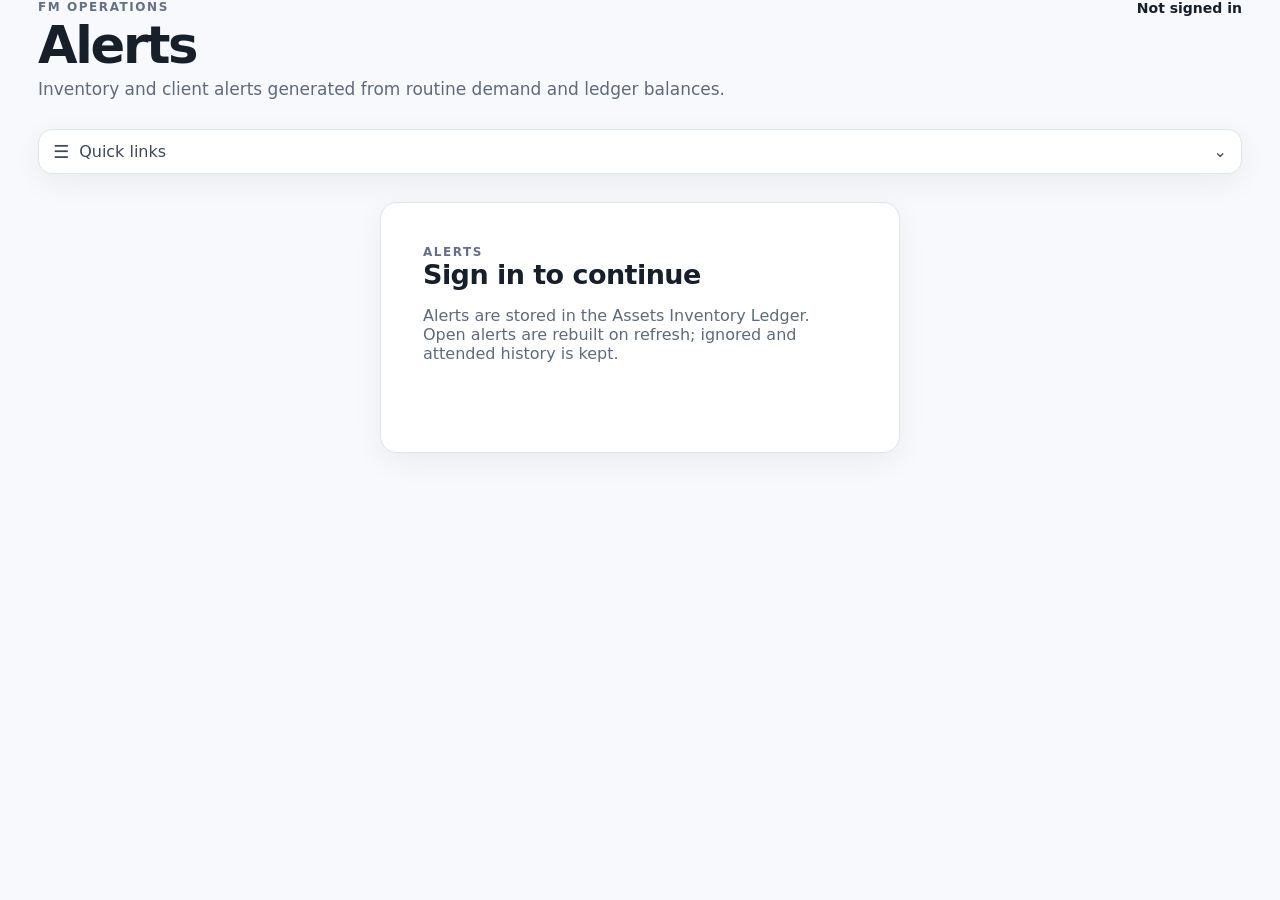
==== alerts.html @ 11497577 "Add files via upload" ====
<!DOCTYPE html>
<html lang="en">
<head>
<meta charset="UTF-8"><meta name="theme-color" content="#09090f">
<meta name="apple-mobile-web-app-capable" content="yes">
<meta name="apple-mobile-web-app-status-bar-style" content="black-translucent"><meta name="viewport" content="width=device-width,initial-scale=1.0">
<title>Asset Alerts</title>
<link rel="stylesheet" href="dashboard.css?v=eod-ledger-20261003-merged">
<link rel="stylesheet" href="operations.css?v=eod-ledger-20261003-merged">
<link rel="stylesheet" href="transaction-display.css?v=grouped-movements-20261005">
</head>
<body>
<div id="connection-loading" class="connection-loading hidden" role="status" aria-live="polite" aria-hidden="true">
  <div class="connection-loading-card">
    <span class="loading-spinner" aria-hidden="true"></span>
    <strong id="connection-loading-title">Connecting to Google Sheets…</strong>
    <span id="connection-loading-detail">Checking your saved Google connection.</span>
  </div>
</div>

<main class="app-shell ops-page">
<header class="topbar">
  <div><div class="eyebrow">FM OPERATIONS</div><h1>Alerts</h1><p class="muted">Inventory and client alerts generated from routine demand and ledger balances.</p></div>
  <div class="account-area"><img id="user-photo" class="user-photo hidden" alt="User"><div><div id="user-name" class="user-name">Not signed in</div><div id="user-email" class="muted"></div></div><button id="sign-out" class="secondary hidden">Sign out</button></div>
</header>
<nav class="quick-nav" aria-label="Quick links">
    <button type="button" id="menu-toggle" class="menu-toggle" aria-expanded="false" aria-controls="quick-links">
        <span class="menu-toggle-icon">☰</span>
        <span>Quick links</span>
        <span class="menu-toggle-chevron" aria-hidden="true">⌄</span>
    </button>
    <div id="quick-links" class="menu-links">
        <a href="index.html">Dashboard</a>
<a href="movement-logger.html">Record movement</a>
<a href="routine-outbounds.html">Routine outbounds</a>
<a href="alerts.html" class="active">Alerts <span id="alerts-nav-badge" class="nav-alert-badge hidden">0</span></a>
<a href="index.html#warehouse-section">Warehouse</a>
<a href="index.html#clients-section">Clients</a>
<a href="index.html#audit-trail">Audit trail</a>
<a href="https://relaytool.github.io/assets-reporting/" target="_blank" rel="noopener">EOD routines</a>
<a href="https://relaytool.github.io/dailyreport/" target="_blank" rel="noopener">Daily reporting</a>
    </div>
</nav>
<section id="login-card" class="card login-card ops-login"><div class="eyebrow">ALERTS</div><h2>Sign in to continue</h2><p class="muted">Alerts are stored in the Assets Inventory Ledger. Open alerts are rebuilt on refresh; ignored and attended history is kept.</p><div id="google-signin-button"></div><button id="grant-access" class="primary hidden">Connect Google Sheets</button><p id="auth-status" class="status"></p></section>
<section id="alerts-page" class="hidden">
  <div class="toolbar card ops-toolbar-card">
    <div><div class="eyebrow">CONNECTED SHEET</div><strong id="workbook-name">Assets Inventory Ledger</strong><div id="sync-status" class="muted">Waiting for connection</div></div>
    <div class="ops-toolbar-actions"><button id="refresh" class="secondary">Refresh</button></div>
  </div>

  <div class="ops-stats alert-stats">
    <div class="ops-stat stat-open"><span>Open</span><strong id="open-count">0</strong><small>Needs attention</small></div>
    <div class="ops-stat stat-inventory"><span>Inventory</span><strong id="inventory-count">0</strong><small>Warehouse issues</small></div>
    <div class="ops-stat stat-client"><span>Client</span><strong id="client-count">0</strong><small>Client balances</small></div>
    <div class="ops-stat stat-ignored"><span>Ignored</span><strong id="ignored-count">0</strong><small>Set aside</small></div>
    <div class="ops-stat stat-attended"><span>Attended</span><strong id="attended-count">0</strong><small>Resolved</small></div>
  </div>

  <section class="card ops-panel alerts-panel">
    <div class="section-heading alerts-heading">
      <div><div class="eyebrow">ALERT QUEUE</div><h2>Focus on what matters</h2><p class="muted">Refresh rebuilds the live queue from today’s inventory, routines and client balances. Ignored and attended history is kept.</p></div>
      <div class="alerts-heading-actions"><span class="alerts-refresh-note">Live snapshot</span></div>
    </div>

    <div class="alert-controls">
      <div class="alert-filter-tabs" role="tablist" aria-label="Alert status">
        <button type="button" class="alert-filter active" data-alert-filter="OPEN">Open <span id="tab-open-count">0</span></button>
        <button type="button" class="alert-filter" data-alert-filter="IGNORED">Ignored <span id="tab-ignored-count">0</span></button>
        <button type="button" class="alert-filter" data-alert-filter="ATTENDED">Attended <span id="tab-attended-count">0</span></button>
        <button type="button" class="alert-filter" data-alert-filter="ALL">All</button>
      </div>
      <label class="alert-search">Search<input id="alert-search" type="search" placeholder="Client, asset, destination..." autocomplete="off"></label>
    </div>

    <div class="ops-note alert-note"><strong>What triggers these alerts?</strong><span>Inventory: zero stock or not enough stock for today’s routine outbound demand. Client: “with clients” balance at zero or below. Use Investigate to jump straight into the matching audit trail.</span></div>

    <div id="alerts-body" class="alert-card-grid"></div>
    <div id="alerts-empty" class="client-cards-empty hidden"><strong id="alerts-empty-title">No alerts</strong><span id="alerts-empty-text">There are no alerts in the selected view.</span></div>
  </section>
</section>
</main>
<div id="attend-modal" class="ops-modal hidden" role="dialog" aria-modal="true" aria-labelledby="attend-alert-title">
  <div class="ops-modal-backdrop" data-close-attend></div>
  <div class="ops-modal-card">
    <div class="ops-modal-header"><div><div class="eyebrow">ALERT RESOLUTION</div><h2 id="attend-alert-title">Attend alert</h2></div><button id="close-attend" type="button" class="icon-button" aria-label="Close">×</button></div>
    <div id="attend-alert-message" class="ops-modal-message"></div>
    <label>How was this resolved?<textarea id="attend-comment" placeholder="Example: Received 200 pallets and replenished warehouse stock."></textarea></label>
    <p id="attend-status" class="status"></p>
    <div class="ops-modal-actions"><button id="cancel-attend" class="secondary" type="button">Cancel</button><button id="save-attend" class="primary" type="button">Attend alert</button></div>
  </div>
</div>

<div id="alert-investigate-modal" class="ops-modal hidden" role="dialog" aria-modal="true" aria-labelledby="investigate-title">
  <div class="ops-modal-backdrop" data-close-investigate></div>
  <div class="ops-modal-card ops-investigate-card">
    <div class="ops-modal-header"><div><div class="eyebrow">INVESTIGATE</div><h2 id="investigate-title">Alert details</h2><p id="investigate-summary" class="muted"></p></div><button id="close-investigate" type="button" class="icon-button" aria-label="Close">×</button></div>
    <div id="investigate-alert-summary" class="investigate-summary"></div>
    <div class="investigate-filters">
      <label>Client<select id="investigate-client"><option value="">All clients</option></select></label>
      <label>Asset<select id="investigate-asset"><option value="">All assets</option></select></label>
      <label>Day<input id="investigate-date" type="date"></label>
      <label>Movement<select id="investigate-movement"><option value="">All movements</option><option value="SENT">Sent</option><option value="RECEIVED">Received</option><option value="DISCARD">Discard</option></select></label>
      <button id="clear-investigate-filters" type="button" class="secondary">Clear</button>
    </div>
    <div class="investigate-audit-head"><div><strong>Matching audit trail</strong><span id="investigate-count" class="muted">0 movements</span></div></div>
    <div class="transaction-card-list investigate-transaction-list" id="investigate-body"></div>
    <div id="investigate-empty" class="client-cards-empty hidden"><strong>No matching movements</strong><span>Adjust the filters to see related transactions.</span></div>
  </div>
</div>

<div id="alert-info-modal" class="ops-modal hidden" role="dialog" aria-modal="true" aria-labelledby="alert-info-title">
  <div class="ops-modal-backdrop" data-close-alert-info></div>
  <div class="ops-modal-card info-investigate-card">
    <div class="ops-modal-header"><div><div class="eyebrow">MOVEMENT DETAILS</div><h2 id="alert-info-title">More info</h2></div><button id="close-alert-info" type="button" class="icon-button" aria-label="Close">×</button></div>
    <div id="alert-info-summary" class="transaction-detail-summary"></div>
    <div id="alert-info-photo-wrap" class="confirm-photo-wrap hidden"><div class="photo-loading-state" id="alert-info-photo-status">Loading photo...</div><img id="alert-info-photo" alt="Movement photo"><a id="alert-info-photo-link" class="muted" href="#" target="_blank" rel="noopener">Open full size in Drive</a></div>
    <p id="alert-info-comment" class="muted hidden"></p><p id="alert-info-empty" class="muted hidden">No photo or comment were recorded for this movement.</p>
  </div>
</div>
<script src="https://accounts.google.com/gsi/client" async defer onload="window.dispatchEvent(new Event('fm-google-loaded'))"></script>
<script src="config.js?v=eod-ledger-20261003-merged"></script><script src="transaction-display-utils.js?v=grouped-movements-20261005"></script><script src="routine-alert-utils.js?v=eod-ledger-20261003-merged"></script><script src="alerts.js?v=grouped-movements-20261005"></script>
</body></html>
---- dashboard.css ----
* {
    box-sizing: border-box;
}


:root {

    font-family:
        Inter,
        ui-sans-serif,
        system-ui,
        -apple-system,
        BlinkMacSystemFont,
        "Segoe UI",
        sans-serif;

    color:
        #17202a;

    background:
        #f5f7fa;

}


body {

    margin:
        0;

    min-height:
        100vh;

    background:
        #f5f7fa;

}


button,
input,
select {

    font:
        inherit;

}


button {

    cursor:
        pointer;

}


.hidden {

    display:
        none !important;

}


.app-shell {

    width:
        min(
            1500px,
            calc(100% - 40px)
        );

    margin:
        0 auto;

    padding:
        32px 0 60px;

}


.eyebrow {

    font-size:
        12px;

    font-weight:
        800;

    letter-spacing:
        0.13em;

    text-transform:
        uppercase;

    color:
        #6b7280;

}


h1 {

    margin:
        6px 0 8px;

    font-size:
        clamp(
            36px,
            4vw,
            56px
        );

    line-height:
        1;

    letter-spacing:
        -0.045em;

}


h2 {

    margin:
        0;

    font-size:
        21px;

    letter-spacing:
        -0.02em;

}


h3 {

    margin:
        0;

}


.muted {

    color:
        #697386;

}


.topbar {

    display:
        flex;

    justify-content:
        space-between;

    align-items:
        flex-start;

    gap:
        30px;

    margin-bottom:
        30px;

}


.topbar p {

    margin:
        0;

    font-size:
        17px;

}


.account-area {

    display:
        flex;

    align-items:
        center;

    gap:
        12px;

}


.user-photo {

    width:
        44px;

    height:
        44px;

    border-radius:
        50%;

}


.user-name {

    font-size:
        14px;

    font-weight:
        750;

}


.card {

    background:
        #fff;

    border:
        1px solid #e2e6eb;

    border-radius:
        17px;

    box-shadow:
        0 8px 30px
        rgba(
            15,
            23,
            42,
            0.055
        );

}


.login-card {

    max-width:
        620px;

    margin:
        70px auto;

    padding:
        42px;

}


.login-card h2 {

    font-size:
        27px;

    margin-bottom:
        8px;

}


.login-card > .muted {

    margin-bottom:
        25px;

}


.primary,
.secondary,
.table-action,
.icon-button {

    border-radius:
        10px;

    padding:
        11px 17px;

    font-weight:
        750;

    border:
        1px solid transparent;

}


.primary {

    margin-top:
        17px;

    background:
        #111827;

    color:
        #fff;

}


.secondary {

    background:
        #fff;

    color:
        #111827;

    border-color:
        #d1d5db;

}


.primary:hover {

    background:
        #1f2937;

}


.secondary:hover {

    background:
        #f8fafc;

}


.small-button {

    padding:
        8px 12px;

    font-size:
        13px;

}


.status {

    min-height:
        22px;

    margin:
        15px 0 0;

    font-size:
        14px;

    color:
        #374151;

}


.status.error,
.error {

    color:
        #b42318 !important;

}


.toolbar {

    display:
        flex;

    justify-content:
        space-between;

    align-items:
        center;

    gap:
        20px;

    padding:
        18px 21px;

    margin-bottom:
        16px;

}


.toolbar-actions {

    display:
        flex;

    gap:
        10px;

}


.source-name {

    margin:
        4px 0 2px;

    font-weight:
        800;

}


.location-banner {

    display:
        flex;

    justify-content:
        space-between;

    align-items:
        center;

    gap:
        20px;

    padding:
        20px 24px;

    margin-bottom:
        16px;

    border-radius:
        17px;

    background:
        #111827;

    color:
        #fff;

}


.location-banner .eyebrow {

    color:
        #9ca3af;

    margin-bottom:
        5px;

}


.location-banner strong {

    display:
        block;

    font-size:
        30px;

    line-height:
        1;

}


.location-banner .muted {

    color:
        #d1d5db;

}


/* =====================================================
   WAREHOUSE ASSET CARDS
   ===================================================== */

.warehouse-assets-section {

    margin-bottom:
        16px;

    overflow:
        hidden;

}


.warehouse-assets-section
.section-heading {

    padding-bottom:
        10px;

}


.warehouse-assets-section
.section-heading .muted {

    margin:
        6px 0 0;

    font-size:
        13px;

}


.warehouse-assets {

    display:
        grid;

    grid-template-columns:
        repeat(
            4,
            minmax(
                0,
                1fr
            )
        );

    gap:
        14px;

    padding:
        0 22px 22px;

}


.warehouse-asset-card {

    position:
        relative;

    min-width:
        0;

    padding:
        20px;

    border:
        1px solid #e1e6ec;

    border-radius:
        15px;

    background:
        #fff;

    overflow:
        hidden;

    transition:
        transform 160ms ease,
        box-shadow 160ms ease;

}


.warehouse-asset-card:hover {

    transform:
        translateY(-2px);

    box-shadow:
        0 12px 30px
        rgba(
            15,
            23,
            42,
            0.09
        );

}


.warehouse-asset-name {

    font-size:
        15px;

    font-weight:
        800;

    color:
        #374151;

    white-space:
        nowrap;

    overflow:
        hidden;

    text-overflow:
        ellipsis;

}


.warehouse-asset-balance {

    margin-top:
        12px;

    font-size:
        38px;

    line-height:
        1;

    font-weight:
        800;

    letter-spacing:
        -0.05em;

    color:
        #111827;

}


.warehouse-asset-label {

    margin-top:
        6px;

    color:
        #8b93a1;

    font-size:
        11px;

}


.warehouse-asset-footer {

    display:
        flex;

    align-items:
        center;

    gap:
        8px;

    margin-top:
        18px;

    padding-top:
        13px;

    border-top:
        1px solid #edf0f3;

}


.movement-indicator {

    display:
        inline-flex;

    align-items:
        center;

    justify-content:
        center;

    min-width:
        45px;

    padding:
        5px 8px;

    border-radius:
        999px;

    font-size:
        12px;

    font-weight:
        850;

}


.movement-positive {

    background:
        #dcfce7;

    color:
        #166534;

}


.movement-negative {

    background:
        #ffedd5;

    color:
        #9a3412;

}


.movement-zero {

    background:
        #eef2f7;

    color:
        #64748b;

}


.movement-label {

    color:
        #8b93a1;

    font-size:
        11px;

}


.warehouse-assets-empty {

    display:
        flex;

    flex-direction:
        column;

    align-items:
        center;

    gap:
        5px;

    padding:
        40px 20px;

    color:
        #8b93a1;

    text-align:
        center;

}


.warehouse-assets-empty strong {

    color:
        #4b5563;

}


/* =====================================================
   CLIENTS
   ===================================================== */

.clients-section {

    margin-bottom:
        16px;

    overflow:
        hidden;

}


.clients-section
.section-heading {

    padding-bottom:
        10px;

}


.clients-section
.section-heading .muted {

    margin:
        5px 0 0;

    font-size:
        13px;

}


.client-cards {

    display:
        grid;

    grid-template-columns:
        repeat(
            3,
            minmax(
                0,
                1fr
            )
        );

    gap:
        14px;

    padding:
        0 22px 22px;

}


.client-card {

    position:
        relative;

    padding:
        19px;

    border:
        1px solid #e1e6ec;

    border-radius:
        15px;

    background:
        #fff;

    cursor:
        pointer;

    transition:
        transform 160ms ease,
        box-shadow 160ms ease,
        border-color 160ms ease;

    overflow:
        hidden;

}


.client-card::before {

    content:
        "";

    position:
        absolute;

    inset:
        0 auto 0 0;

    width:
        5px;

}


.client-card:hover,
.client-card:focus-visible {

    transform:
        translateY(-2px);

    box-shadow:
        0 12px 30px
        rgba(
            15,
            23,
            42,
            0.09
        );

    outline:
        none;

}


.client-card.direction-inbound {

    background:
        linear-gradient(
            135deg,
            #f0fdf7 0%,
            #ffffff 68%
        );

}


.client-card.direction-inbound::before {

    background:
        #16a34a;

}


.client-card.direction-outbound {

    background:
        linear-gradient(
            135deg,
            #fff7ed 0%,
            #ffffff 68%
        );

}


.client-card.direction-outbound::before {

    background:
        #ea580c;

}


.client-card.direction-mixed {

    background:
        linear-gradient(
            135deg,
            #f0fdf7 0%,
            #ffffff 48%,
            #fff7ed 100%
        );

}


.client-card.direction-mixed::before {

    background:
        linear-gradient(
            180deg,
            #16a34a 0 50%,
            #ea580c 50% 100%
        );

}


.client-card.direction-neutral {

    background:
        #fafbfc;

}


.client-card.direction-neutral::before {

    background:
        #94a3b8;

}


.client-card-top {

    display:
        flex;

    justify-content:
        space-between;

    gap:
        15px;

    align-items:
        flex-start;

}


.client-card h3 {

    margin:
        4px 0 0;

    font-size:
        19px;

    letter-spacing:
        -0.02em;

}


.client-card-arrow {

    width:
        31px;

    height:
        31px;

    display:
        inline-flex;

    align-items:
        center;

    justify-content:
        center;

    border-radius:
        50%;

    background:
        rgba(
            255,
            255,
            255,
            0.75
        );

    color:
        #475569;

    font-size:
        18px;

    font-weight:
        700;

}


.direction-row {

    min-height:
        28px;

    display:
        flex;

    gap:
        7px;

    flex-wrap:
        wrap;

    margin-top:
        14px;

}


.direction-pill {

    display:
        inline-flex;

    align-items:
        center;

    gap:
        6px;

    padding:
        5px 9px;

    border-radius:
        999px;

    font-size:
        10px;

    font-weight:
        850;

    text-transform:
        uppercase;

    letter-spacing:
        0.06em;

}


.inbound-pill {

    background:
        #dcfce7;

    color:
        #166534;

}


.outbound-pill {

    background:
        #ffedd5;

    color:
        #9a3412;

}


.neutral-pill {

    background:
        #e2e8f0;

    color:
        #475569;

}


.direction-dot {

    width:
        6px;

    height:
        6px;

    border-radius:
        50%;

    background:
        currentColor;

}


.client-metrics {

    display:
        grid;

    grid-template-columns:
        1fr 1fr;

    gap:
        10px;

    margin-top:
        16px;

}


.client-metric {

    padding:
        12px;

    border-radius:
        11px;

    background:
        rgba(
            255,
            255,
            255,
            0.78
        );

    border:
        1px solid
        rgba(
            226,
            230,
            235,
            0.85
        );

}


.client-metric span,
.detail-stat span {

    display:
        block;

    color:
        #697386;

    font-size:
        11px;

    font-weight:
        800;

    text-transform:
        uppercase;

    letter-spacing:
        0.06em;

}


.client-metric strong {

    display:
        block;

    margin-top:
        5px;

    font-size:
        25px;

    letter-spacing:
        -0.04em;

}


.client-metric small,
.detail-stat small {

    display:
        block;

    margin-top:
        4px;

    color:
        #7a8494;

    font-size:
        10px;

}


.client-card-footer {

    display:
        flex;

    justify-content:
        space-between;

    gap:
        10px;

    margin-top:
        15px;

    padding-top:
        12px;

    border-top:
        1px solid
        rgba(
            226,
            230,
            235,
            0.8
        );

    color:
        #697386;

    font-size:
        11px;

}


.client-card-footer
span:last-child {

    color:
        #111827;

    font-weight:
        800;

}


.client-cards-empty {

    display:
        flex;

    flex-direction:
        column;

    align-items:
        center;

    gap:
        5px;

    padding:
        40px 20px;

    color:
        #8b93a1;

    text-align:
        center;

}


.client-cards-empty strong {

    color:
        #4b5563;

}


/* =====================================================
   LOADS
   ===================================================== */

.section-grid {

    display:
        grid;

    grid-template-columns:
        repeat(
            2,
            minmax(
                0,
                1fr
            )
        );

    gap:
        16px;

    margin-bottom:
        16px;

}


.load-section {

    overflow:
        hidden;

}


.section-heading {

    display:
        flex;

    justify-content:
        space-between;

    align-items:
        center;

    gap:
        15px;

    padding:
        22px;

}


.badge {

    min-width:
        36px;

    height:
        36px;

    display:
        inline-flex;

    justify-content:
        center;

    align-items:
        center;

    padding:
        0 10px;

    border-radius:
        999px;

    background:
        #eef2f7;

    color:
        #111827;

    font-size:
        13px;

    font-weight:
        800;

}


.table-wrap {

    width:
        100%;

    overflow-x:
        auto;

}


table {

    width:
        100%;

    min-width:
        620px;

    border-collapse:
        collapse;

}


th,
td {

    padding:
        15px 18px;

    text-align:
        left;

    border-top:
        1px solid #edf0f3;

    vertical-align:
        middle;

}


th {

    background:
        #fafafa;

    color:
        #697386;

    font-size:
        10px;

    font-weight:
        800;

    text-transform:
        uppercase;

    letter-spacing:
        0.09em;

    white-space:
        nowrap;

}


td {

    font-size:
        14px;

}


td strong {

    font-weight:
        750;

}


.num {

    text-align:
        right;

    white-space:
        nowrap;

}


.subtext {

    display:
        block;

    margin-top:
        4px;

    color:
        #8b93a1;

    font-size:
        11px;

}


.empty {

    padding:
        45px 18px;

    text-align:
        center;

    color:
        #8b93a1;

}


/* =====================================================
   MOVEMENT FORM
   ===================================================== */

.movement-section {

    margin-bottom:
        16px;

}


.form-grid {

    display:
        grid;

    grid-template-columns:
        1fr 1fr;

    gap:
        15px;

    padding:
        0 22px 22px;

}


.form-grid label,
.manage-form label {

    display:
        flex;

    flex-direction:
        column;

    gap:
        7px;

    color:
        #4b5563;

    font-size:
        12px;

    font-weight:
        750;

}


.form-grid input,
.form-grid select,
.manage-form input,
.manage-form select {

    width:
        100%;

    border:
        1px solid #d7dce2;

    border-radius:
        9px;

    background:
        #fff;

    padding:
        11px 12px;

    color:
        #17202a;

    outline:
        none;

}


.form-grid input:focus,
.form-grid select:focus,
.manage-form input:focus,
.manage-form select:focus {

    border-color:
        #111827;

}


.form-grid button {

    margin-top:
        0;

}


.form-grid .status {

    grid-column:
        1 / -1;

    margin:
        0;

}


#movement-form
label:nth-of-type(3) {

    grid-column:
        1;

}


#movement-form
label:nth-of-type(4) {

    grid-column:
        2;

}


#movement-form
label:nth-of-type(5) {

    grid-column:
        1;

}


#movement-form > button {

    grid-column:
        2;

}


/* =====================================================
   MODALS
   ===================================================== */

#dashboard > .card {

    margin-bottom:
        16px;

}


.modal {

    position:
        fixed;

    inset:
        0;

    z-index:
        1000;

}


.modal-backdrop {

    position:
        absolute;

    inset:
        0;

    background:
        rgba(
            15,
            23,
            42,
            0.45
        );

    backdrop-filter:
        blur(3px);

}


.modal-card {

    position:
        relative;

    width:
        min(
            900px,
            calc(100% - 30px)
        );

    max-height:
        calc(
            100vh - 40px
        );

    overflow:
        auto;

    margin:
        20px auto;

    background:
        #fff;

    border-radius:
        18px;

    box-shadow:
        0 25px 70px
        rgba(
            15,
            23,
            42,
            0.22
        );

}


.modal-header {

    display:
        flex;

    justify-content:
        space-between;

    align-items:
        flex-start;

    gap:
        20px;

    padding:
        25px;

    border-bottom:
        1px solid #edf0f3;

}


.modal-header p {

    margin:
        6px 0 0;

}


.icon-button {

    margin:
        0;

    padding:
        3px 11px;

    background:
        #f4f5f7;

    border-color:
        #e1e4e8;

    font-size:
        28px;

    line-height:
        1;

}


.manage-form {

    display:
        grid;

    grid-template-columns:
        1fr 180px auto;

    align-items:
        end;

    gap:
        12px;

    padding:
        20px 25px 0;

}


.manage-form .primary {

    margin:
        0;

    height:
        43px;

}


#inventory-manage-status {

    padding:
        0 25px;

}


.manage-table-wrap {

    padding:
        0 25px 25px;

}


.manage-table-wrap table {

    min-width:
        650px;

}


.actions-column {

    width:
        190px;

}


.actions-cell {

    display:
        flex;

    justify-content:
        flex-end;

    gap:
        7px;

}


.table-action {

    padding:
        7px 10px;

    background:
        #fff;

    border-color:
        #d7dce2;

    font-size:
        12px;

}


.table-action:hover {

    background:
        #f8fafc;

}


.table-action.danger {

    color:
        #b42318;

    border-color:
        #f1c5c1;

}


/* =====================================================
   CLIENT DETAILS
   ===================================================== */

.client-details-card {

    width:
        min(
            1050px,
            calc(100% - 30px)
        );

}


.client-details-card
.modal-header {

    background:
        #fafbfc;

}


.detail-summary {

    display:
        grid;

    grid-template-columns:
        repeat(
            4,
            1fr
        );

    gap:
        10px;

    padding:
        20px 25px 4px;

}


.detail-stat {

    padding:
        14px;

    border-radius:
        12px;

    border:
        1px solid #e5e7eb;

}


.detail-stat.inbound-detail {

    background:
        #f0fdf7;

}


.detail-stat.outbound-detail {

    background:
        #fff7ed;

}


.detail-stat strong {

    display:
        block;

    margin-top:
        5px;

    font-size:
        25px;

    letter-spacing:
        -0.04em;

}


.details-section {

    margin-top:
        15px;

}


.details-section-heading {

    padding:
        8px 25px 10px;

}


.details-section-heading h3 {

    margin:
        3px 0 0;

    font-size:
        17px;

}


.movement-badge {

    display:
        inline-flex;

    align-items:
        center;

    padding:
        5px 8px;

    border-radius:
        999px;

    font-size:
        10px;

    font-weight:
        850;

    letter-spacing:
        0.05em;

}


.movement-received {

    background:
        #dcfce7;

    color:
        #166534;

}


.movement-sent {

    background:
        #ffedd5;

    color:
        #9a3412;

}


.movement-discard {

    background:
        #fee2e2;

    color:
        #b42318;

}


.movement-other {

    background:
        #e2e8f0;

    color:
        #475569;

}


.client-details-card
.table-wrap {

    padding:
        0 25px 10px;

}


.client-details-card table {

    min-width:
        700px;

}


.client-details-card
tr:last-child td {

    border-bottom:
        1px solid #edf0f3;

}


/* =====================================================
   RESPONSIVE
   ===================================================== */

@media (
    max-width: 1200px
) {

    .warehouse-assets {

        grid-template-columns:
            repeat(
                3,
                minmax(
                    0,
                    1fr
                )
            );

    }

}


@media (
    max-width: 1100px
) {

    .warehouse-assets {

        grid-template-columns:
            repeat(
                2,
                minmax(
                    0,
                    1fr
                )
            );

    }


    .section-grid {

        grid-template-columns:
            1fr;

    }


    .client-cards {

        grid-template-columns:
            repeat(
                2,
                minmax(
                    0,
                    1fr
                )
            );

    }


    .detail-summary {

        grid-template-columns:
            repeat(
                2,
                1fr
            );

    }

}


@media (
    max-width: 760px
) {

    .app-shell {

        width:
            calc(
                100% - 20px
            );

        padding-top:
            18px;

    }


    .topbar {

        flex-direction:
            column;

    }


    .account-area {

        width:
            100%;

    }


    .toolbar {

        align-items:
            flex-start;

        flex-direction:
            column;

    }


    .toolbar-actions {

        width:
            100%;

    }


    .toolbar-actions button {

        flex:
            1;

    }


    .location-banner {

        align-items:
            flex-start;

        flex-direction:
            column;

    }


    .warehouse-assets {

        grid-template-columns:
            1fr;

        padding:
            0 16px 16px;

    }


    .warehouse-asset-balance {

        font-size:
            34px;

    }


    .client-cards {

        grid-template-columns:
            1fr;

        padding:
            0 16px 16px;

    }


    .form-grid {

        grid-template-columns:
            1fr;

    }


    #movement-form
    label:nth-of-type(3),

    #movement-form
    label:nth-of-type(4),

    #movement-form
    label:nth-of-type(5),

    #movement-form > button {

        grid-column:
            auto;

    }


    .manage-form {

        grid-template-columns:
            1fr;

        padding:
            20px;

    }


    .modal-header {

        padding:
            20px;

    }


    .manage-table-wrap {

        padding:
            0 20px 20px;

    }


    .actions-cell {

        justify-content:
            flex-start;

    }


    .detail-summary {

        grid-template-columns:
            1fr 1fr;

        padding:
            16px;

    }


    .client-details-card
    .table-wrap {

        padding-left:
            16px;

        padding-right:
            16px;

    }


    .details-section-heading {

        padding-left:
            16px;

        padding-right:
            16px;

    }

}


@media (
    max-width: 500px
) {

    .detail-summary {

        grid-template-columns:
            1fr;

    }


    .client-metrics {

        grid-template-columns:
            1fr 1fr;

    }

}

/* ================================
   WAREHOUSE ASSET CARDS
================================ */

.warehouse-assets-grid {
    padding: 14px;
    display: grid;
    grid-template-columns: repeat(auto-fill, minmax(150px, 1fr));
    gap: 12px;
    margin-top: 18px;
}

.warehouse-asset-card {
    background: var(--card-background, #ffffff);
    border: 1px solid var(--border-color, #e5e7eb);
    border-radius: 12px;
    padding: 14px 15px;

    min-height: 125px;

    display: flex;
    flex-direction: column;
    justify-content: space-between;

    box-sizing: border-box;

    transition:
        transform 0.15s ease,
        box-shadow 0.15s ease;
}

.warehouse-asset-card:hover {
    transform: translateY(-2px);

    box-shadow:
        0 4px 12px rgba(0, 0, 0, 0.06);
}


/* Asset name */

.warehouse-asset-name {
    font-size: 13px;
    font-weight: 600;

    color: var(--text-secondary, #6b7280);

    white-space: nowrap;
    overflow: hidden;
    text-overflow: ellipsis;
}


/* LARGE TOTAL */

.warehouse-asset-count {
    font-size: 36px;
    line-height: 1;

    font-weight: 700;

    color: var(--text-primary, #111827);

    margin-top: 8px;
}


/* Movement row */

.warehouse-asset-movement {
    display: flex;
    align-items: center;
    gap: 6px;

    margin-top: 10px;
}


/* Positive movement */

.asset-movement.positive {
    color: #16a34a;

    font-size: 14px;
    font-weight: 700;
}


/* Negative movement */

.asset-movement.negative {
    color: #dc2626;

    font-size: 14px;
    font-weight: 700;
}


/* No movement */

.asset-movement.neutral {
    color: #9ca3af;

    font-size: 14px;
    font-weight: 600;
}


.movement-label {
    color: var(--text-secondary, #9ca3af);

    font-size: 11px;
}


/* Empty state */

.warehouse-empty {
    padding: 25px;
    text-align: center;

    color: var(--text-secondary, #6b7280);

    border: 1px dashed var(--border-color, #d1d5db);
    border-radius: 10px;
}


/* Smaller screens */

@media (max-width: 600px) {

    .warehouse-assets-grid {
        grid-template-columns: repeat(2, minmax(0, 1fr));
        gap: 10px;
    }

    .warehouse-asset-card {
        min-height: 115px;
        padding: 12px;
    }

    .warehouse-asset-count {
        font-size: 30px;
    }

    .warehouse-asset-name {
        font-size: 12px;
    }
}

/* =====================================================
   CLIENT ASSET OVERVIEW
   ===================================================== */

.client-section-heading {
    padding-bottom: 12px;
}

.client-search-wrap {
    padding: 0 22px 16px;
}

.client-search {
    width: 100%;
    min-height: 44px;
    padding: 11px 14px;
    border: 1px solid #d7dce3;
    border-radius: 11px;
    background: #fff;
    color: #111827;
    outline: none;
}

.client-search:focus {
    border-color: #9ca3af;
    box-shadow: 0 0 0 3px rgba(17, 24, 39, 0.07);
}

.client-ledger-card {
    background: #fff !important;
    cursor: pointer;
}

.client-ledger-card::before {
    background: #64748b !important;
}

.client-ledger-card h3 {
    margin-top: 4px;
}

.client-ledger-footer {
    align-items: center;
}

.client-ledger-footer span {
    color: #8b93a1;
}

.client-show-more {
    margin: 0;
    padding: 7px 11px;
    font-size: 12px;
}

.client-asset-summary {
    display: grid;
    grid-template-columns: repeat(2, minmax(0, 1fr));
    gap: 9px;
    padding: 0 22px 22px;
}

.client-asset-summary-row {
    display: grid;
    grid-template-columns: minmax(0, 1fr) auto;
    grid-template-areas:
        "name quantity"
        "meta quantity";
    gap: 3px 12px;
    width: 100%;
    padding: 13px 14px;
    border: 1px solid #e2e6eb;
    border-radius: 12px;
    background: #fafbfc;
    color: #111827;
    text-align: left;
    cursor: pointer;
}

.client-asset-summary-row:hover,
.client-asset-summary-row.selected {
    border-color: #aeb6c2;
    background: #f5f7fa;
}

.client-asset-name {
    grid-area: name;
    font-weight: 800;
    font-size: 14px;
}

.client-asset-meta {
    grid-area: meta;
    color: #8b93a1;
    font-size: 10px;
    font-weight: 700;
}

.client-asset-quantity {
    grid-area: quantity;
    align-self: center;
    font-size: 23px;
    font-weight: 850;
    letter-spacing: -0.04em;
}

.asset-net-positive .client-asset-quantity {
    color: #166534;
}

.asset-net-negative .client-asset-quantity {
    color: #b42318;
}

.asset-net-zero .client-asset-quantity {
    color: #64748b;
}

.client-sent-graph {
    min-height: 270px;
    padding: 0 22px 22px;
}

.client-graph-scroll {
    width: 100%;
    overflow-x: auto;
    border: 1px solid #e5e9ee;
    border-radius: 13px;
    background: #fff;
}

.client-graph-svg {
    display: block;
    min-width: 680px;
    width: 100%;
    height: 270px;
}

.client-graph-legend {
    display: flex;
    align-items: center;
    gap: 18px;
    padding: 0 22px 10px;
    font-size: 12px;
    font-weight: 800;
    color: #4b5563;
}

.graph-legend-item {
    display: inline-flex;
    align-items: center;
    gap: 7px;
}

.graph-legend-dot {
    width: 10px;
    height: 10px;
    border-radius: 50%;
    display: inline-block;
}

.graph-legend-sent {
    background: #2563eb;
}

.graph-legend-received {
    background: #dc2626;
}

.graph-axis {
    stroke: #dfe4ea;
    stroke-width: 1;
}

.graph-grid {
    stroke: #edf0f3;
    stroke-width: 1;
}

.graph-y-label {
    fill: #8b93a1;
    font-size: 10px;
    font-weight: 700;
}

.graph-line {
    stroke-width: 3;
    stroke-linecap: round;
    stroke-linejoin: round;
}

.graph-line-sent {
    stroke: #2563eb;
}

.graph-line-received {
    stroke: #dc2626;
}

.graph-point-sent {
    fill: #2563eb;
    stroke: #fff;
    stroke-width: 2;
}

.graph-point-received {
    fill: #dc2626;
    stroke: #fff;
    stroke-width: 2;
}

.graph-label {
    fill: #697386;
    font-size: 10px;
    font-weight: 700;
}

.client-graph-empty,
.client-assets-empty {
    display: flex;
    min-height: 150px;
    align-items: center;
    justify-content: center;
    flex-direction: column;
    gap: 5px;
    padding: 25px;
    color: #8b93a1;
    text-align: center;
    border: 1px dashed #d9dee5;
    border-radius: 13px;
}

.client-assets-empty {
    grid-column: 1 / -1;
}

.client-graph-empty strong,
.client-assets-empty strong {
    color: #4b5563;
}

@media (max-width: 760px) {

    .client-search-wrap {
        padding-left: 16px;
        padding-right: 16px;
    }

    .client-asset-summary {
        grid-template-columns: 1fr;
        padding-left: 16px;
        padding-right: 16px;
    }

    .client-sent-graph {
        padding-left: 16px;
        padding-right: 16px;
    }
}

/* Professional navigation and multi-asset movement form */
.menu-bar{display:flex;gap:4px;align-items:center;padding:6px;margin-bottom:16px;background:#fff;border:1px solid #e2e6eb;border-radius:13px;box-shadow:0 4px 16px rgba(15,23,42,.04);overflow:auto}.menu-bar a{padding:9px 13px;border-radius:9px;color:#596273;text-decoration:none;font-size:13px;font-weight:750;white-space:nowrap}.menu-bar a:hover,.menu-bar a.active{background:#111827;color:#fff}.movement-form-multi{grid-template-columns:repeat(3,minmax(0,1fr))}.dashboard-asset-section{grid-column:1/-1;padding:18px;border:1px solid #e6e9ed;border-radius:14px;background:#fafbfc}.dashboard-asset-heading{display:flex;justify-content:space-between;align-items:center;gap:15px;margin-bottom:14px}.dashboard-asset-heading h3{margin:3px 0 0;font-size:16px}.asset-rows{display:flex;flex-direction:column;gap:9px}.asset-row{display:grid;grid-template-columns:38px minmax(0,1fr) 150px 75px;gap:10px;align-items:end;padding:10px;background:#fff;border:1px solid #e1e6ec;border-radius:11px}.asset-row-number{height:44px;display:flex;align-items:center;justify-content:center;border-radius:9px;background:#f1f3f5;color:#697386;font-size:11px;font-weight:850}.asset-row label{display:flex;flex-direction:column;gap:7px;color:#4b5563;font-size:11px;font-weight:750}.asset-row label span{font-size:10px;color:#697386;text-transform:uppercase;letter-spacing:.06em}.asset-row input,.asset-row select{width:100%;border:1px solid #d7dce2;border-radius:10px;background:#fff;padding:11px 10px;color:#17202a;outline:none}.remove-asset{height:42px;padding:0 9px;font-size:11px}.remove-asset:disabled{opacity:.35;cursor:not-allowed}.movement-form-multi .movement-preview,.movement-form-multi .submit-button,.movement-form-multi .status{grid-column:1/-1}.movement-form-multi .submit-button{margin-top:0}.field-help{min-height:14px;color:#8b93a1;font-size:11px;font-weight:500}.movement-preview{padding:15px 17px;border:1px dashed #d7dce2;border-radius:12px;background:#fafbfc}.preview-label{display:block;font-size:10px;font-weight:850;letter-spacing:.12em;color:#8b93a1;margin-bottom:4px}.movement-preview strong{font-size:14px}@media(max-width:760px){.movement-form-multi{grid-template-columns:1fr}.movement-form-multi .movement-preview,.movement-form-multi .submit-button,.movement-form-multi .status{grid-column:auto}.asset-row{grid-template-columns:34px minmax(0,1fr) 110px 64px}.remove-asset{font-size:10px;padding:0 6px}}


/* ===== FM fixes: collapsible navigation, filters, details, camera and mobile UX ===== */
.quick-nav{position:sticky;top:10px;z-index:40;margin-bottom:16px;background:#fff;border:1px solid #e2e6eb;border-radius:14px;box-shadow:0 4px 16px rgba(15,23,42,.05);overflow:hidden}
.menu-toggle{width:100%;display:flex;align-items:center;gap:10px;border:0;background:#fff;padding:11px 14px;text-align:left}
.menu-toggle-icon{font-size:18px}.menu-toggle-chevron{margin-left:auto;transition:transform .18s ease}.quick-nav.menu-open .menu-toggle-chevron{transform:rotate(180deg)}
.menu-links{display:none;flex-wrap:wrap;gap:5px;padding:0 6px 6px}.quick-nav.menu-open .menu-links{display:flex}.menu-links a{padding:9px 13px;border-radius:9px;color:#596273;text-decoration:none;font-size:13px;font-weight:750;white-space:nowrap}.menu-links a:hover,.menu-links a.active{background:#111827;color:#fff}
.dashboard-filters{margin-bottom:16px;padding:0;overflow:hidden}.filter-heading{display:flex;justify-content:space-between;align-items:center;gap:12px;padding:17px 21px;border-bottom:1px solid #edf0f3}
.dashboard-filter-grid{display:grid;grid-template-columns:repeat(3,minmax(0,1fr));gap:12px;padding:16px 21px 8px}
.dashboard-filter-grid label,.audit-filters label,.client-details-filters label{display:flex;flex-direction:column;gap:6px;color:#697386;font-size:11px;font-weight:800}
.dashboard-filter-grid input,.dashboard-filter-grid select,.audit-filters input,.audit-filters select,.client-details-filters input,.client-details-filters select{width:100%;min-width:0;border:1px solid #d7dce2;border-radius:10px;background:#fff;padding:11px 12px;color:#17202a}
.filter-help{margin:0;padding:0 21px 16px;color:#8b93a1;font-size:11px;line-height:1.45}
.client-card-stats{display:grid;grid-template-columns:repeat(3,minmax(0,1fr));gap:8px;margin:14px 0}.client-card-stats>div{padding:10px;border:1px solid #e5e9ee;border-radius:10px;background:rgba(255,255,255,.7)}
.client-card-stats span{display:block;font-size:10px;color:#8b93a1;text-transform:uppercase;letter-spacing:.05em}.client-card-stats strong{display:block;margin-top:4px;font-size:18px}
.client-card-assets{display:flex;flex-wrap:wrap;gap:6px;min-height:28px}.asset-chip{display:inline-flex;align-items:center;padding:5px 8px;border-radius:999px;background:#eef2f7;color:#374151;font-size:11px;font-weight:750}
.info-button{padding:7px 10px;font-size:11px;white-space:nowrap}.info-dash{color:#c1c7cf}.filter-note{padding:0 20px 15px}
.client-details-filters{display:grid;grid-template-columns:1fr 1fr auto;align-items:end;gap:10px;padding:0 25px 16px}
.info-card{width:min(600px,calc(100% - 28px));max-height:90vh;overflow:auto}.confirm-photo-wrap img{max-width:100%;max-height:300px;border-radius:12px;border:1px solid #e1e6ec;display:block;margin-bottom:8px}.confirm-photo-wrap a{font-size:12px}
.camera-input{display:none!important}.attachment-section{margin-top:18px;padding:18px;border:1px solid #e6e9ed;border-radius:14px;background:#fafbfc;display:flex;flex-direction:column;gap:16px}
.attachment-field label,.comment-field{display:flex;flex-direction:column;gap:7px;color:#4b5563;font-size:12px;font-weight:750}
.photo-input-row{display:flex;align-items:center;gap:10px;flex-wrap:wrap}.photo-input-row input[type=file]{flex:1;min-width:180px;border:1px solid #d7dce2;border-radius:10px;background:#fff;padding:9px}
.comment-field textarea{width:100%;border:1px solid #d7dce2;border-radius:10px;background:#fff;padding:11px 12px;color:#17202a;resize:vertical}.photo-preview-wrap img{max-width:220px;max-height:220px;border-radius:12px;border:1px solid #e1e6ec}
.sr-only{position:absolute!important;width:1px!important;height:1px!important;padding:0!important;margin:-1px!important;overflow:hidden!important;clip:rect(0,0,0,0)!important;white-space:nowrap!important;border:0!important}
@media(max-width:760px){
  .quick-nav{top:6px;margin-bottom:10px}.menu-links{display:none;flex-direction:column;padding:0 6px 6px}.quick-nav.menu-open .menu-links{display:flex}.menu-links a{width:100%}
  .dashboard-filter-grid{grid-template-columns:1fr;padding:14px 16px 6px}.filter-heading{padding:14px 16px}.filter-help{padding:0 16px 14px}
  .audit-filters{display:grid;grid-template-columns:1fr 1fr;padding:12px 16px}.audit-filters label:first-child{grid-column:1/-1}.audit-filters button{grid-column:1/-1}
  .client-details-filters{grid-template-columns:1fr 1fr;padding:0 16px 14px}.client-details-filters button{grid-column:1/-1}
  .client-card-stats{grid-template-columns:1fr 1fr}.client-card-stats>div:last-child{grid-column:1/-1}
  .photo-input-row{display:grid;grid-template-columns:1fr 1fr}.photo-input-row input[type=file]{grid-column:1/-1;width:100%}.photo-input-row #take-photo,.photo-input-row #clear-photo{width:100%}
}

.movement-form-multi .attachment-section{grid-column:1/-1}

/* Verification badge on warehouse asset cards */
.warehouse-asset-name-row{
    display:flex;
    align-items:center;
    justify-content:space-between;
    gap:8px;
    min-width:0;
}
.inventory-verified-badge{
    flex:0 0 auto;
    display:inline-flex;
    align-items:center;
    gap:4px;
    padding:4px 7px;
    border:1px solid #cfe8d7;
    border-radius:999px;
    background:#f1fbf4;
    color:#277a45;
    font-size:9px;
    font-weight:800;
    letter-spacing:.04em;
    white-space:nowrap;
    cursor:help;
}

/* Subtle movement-mode accents */
#movement-form{
    transition:background-color .18s ease, border-color .18s ease;
}
#movement-form.mode-received #movement{
    background:#f4fbf6;
    border-color:#cfe8d7;
    box-shadow:0 0 0 2px rgba(39,122,69,.045);
}
#movement-form.mode-sent #movement{
    background:#f5f8fe;
    border-color:#d6e2f6;
    box-shadow:0 0 0 2px rgba(53,91,150,.045);
}
#movement-form.mode-discard #movement{
    background:#fff7f5;
    border-color:#f0d3ce;
    box-shadow:0 0 0 2px rgba(180,35,24,.045);
}
#movement-form.mode-received .movement-preview{border-color:#d8ecdf;background:#fbfefc}
#movement-form.mode-sent .movement-preview{border-color:#dce6f5;background:#fbfcff}
#movement-form.mode-discard .movement-preview{border-color:#efdeda;background:#fffdfc}
#movement-form.mode-received .submit-button{box-shadow:inset 0 0 0 1px rgba(39,122,69,.14)}
#movement-form.mode-sent .submit-button{box-shadow:inset 0 0 0 1px rgba(53,91,150,.14)}
#movement-form.mode-discard .submit-button{box-shadow:inset 0 0 0 1px rgba(180,35,24,.14)}

/* ===== Movement submission / totals refinements ===== */
.transaction-summary {
    margin: 0 22px 22px;
    border: 1px solid #e4e8ed;
    border-radius: 14px;
    overflow: hidden;
    background: #fafbfc;
}
.transaction-summary-heading {
    display: flex;
    align-items: center;
    justify-content: space-between;
    gap: 14px;
    padding: 14px 16px;
    border-bottom: 1px solid #e8ebef;
}
.transaction-summary-heading > div { display: flex; flex-direction: column; gap: 3px; }
.transaction-summary-heading > div > strong { font-size: 13px; }
.transaction-summary-heading > .muted { font-size: 11px; text-align: right; }
.transaction-summary-table { width: 100%; }
.transaction-summary-head,
.transaction-total-row {
    display: grid;
    grid-template-columns: minmax(150px, 1.15fr) minmax(120px, 1fr) minmax(105px, .75fr) 100px;
    gap: 10px;
    align-items: center;
    padding: 10px 16px;
}
.transaction-summary-head {
    color: #8b93a1;
    background: #f4f6f8;
    font-size: 10px;
    font-weight: 850;
    letter-spacing: .08em;
    text-transform: uppercase;
}
.transaction-total-row { border-top: 1px solid #edf0f3; background: #fff; }
.transaction-total-row > span,
.transaction-total-row > strong { min-width: 0; }
.transaction-total-client,
.transaction-total-quantity { font-size: 12px; }
.transaction-total-asset { font-size: 12px; color: #374151; }
.transaction-total-quantity { text-align: right; }

#movement-form {
    border: 1px solid transparent;
    border-radius: 14px;
    transition: background-color .18s ease, border-color .18s ease, box-shadow .18s ease;
}
#movement-form.mode-received {
    background: linear-gradient(180deg, rgba(39,122,69,.035), rgba(255,255,255,0));
    border-color: #dceee2;
}
#movement-form.mode-sent {
    background: linear-gradient(180deg, rgba(53,91,150,.035), rgba(255,255,255,0));
    border-color: #dfe7f4;
}
#movement-form.mode-discard {
    background: linear-gradient(180deg, rgba(180,35,24,.035), rgba(255,255,255,0));
    border-color: #f1dfdc;
}
#movement-form.mode-received .dashboard-asset-section,
#movement-form.mode-received .attachment-section { border-color: #deede2; }
#movement-form.mode-sent .dashboard-asset-section,
#movement-form.mode-sent .attachment-section { border-color: #e1e8f3; }
#movement-form.mode-discard .dashboard-asset-section,
#movement-form.mode-discard .attachment-section { border-color: #f0dfdc; }
#movement-form.mode-received .submit-button { box-shadow: inset 0 0 0 1px rgba(39,122,69,.12); }
#movement-form.mode-sent .submit-button { box-shadow: inset 0 0 0 1px rgba(53,91,150,.12); }
#movement-form.mode-discard .submit-button { box-shadow: inset 0 0 0 1px rgba(180,35,24,.12); }

.movement-submit-loading {
    position: fixed;
    inset: 0;
    z-index: 2000;
    display: flex;
    align-items: center;
    justify-content: center;
    padding: 20px;
    background: rgba(15, 23, 42, .34);
    backdrop-filter: blur(5px);
}
.movement-submit-loading-card {
    width: min(360px, calc(100% - 20px));
    display: flex;
    flex-direction: column;
    align-items: center;
    gap: 9px;
    padding: 25px 24px;
    border: 1px solid #e1e5ea;
    border-radius: 18px;
    background: #fff;
    box-shadow: 0 22px 70px rgba(15,23,42,.22);
    text-align: center;
}
.movement-submit-loading-card strong { font-size: 17px; }
.movement-submit-loading-card > span:last-child { color: #697386; font-size: 12px; line-height: 1.45; }
.loading-spinner {
    width: 30px;
    height: 30px;
    border: 3px solid #e5e7eb;
    border-top-color: #111827;
    border-radius: 50%;
    animation: fm-spin .8s linear infinite;
}
@keyframes fm-spin { to { transform: rotate(360deg); } }

@media(max-width:760px){
    .transaction-summary { margin: 0 16px 16px; }
    .transaction-summary-heading { align-items: flex-start; flex-direction: column; }
    .transaction-summary-heading > .muted { text-align: left; }
    .transaction-summary-table { overflow-x: auto; }
    .transaction-summary-head,
    .transaction-total-row { min-width: 620px; }
}

/* ===== V3 refinements: collapsible transaction totals + movement details modal ===== */
.transaction-summary-heading{display:flex;align-items:center;justify-content:space-between;gap:16px;padding:13px 15px;background:#fff}
.transaction-summary-heading-copy{display:flex;flex-direction:column;gap:3px;min-width:0}
.transaction-summary-heading-copy>strong{font-size:13px}
.transaction-summary-heading-actions{display:flex;align-items:center;justify-content:flex-end;gap:10px;min-width:0}
.transaction-summary-hint{font-size:11px;text-align:right}
.transaction-summary-toggle{flex:0 0 auto;min-height:34px;padding:7px 11px;font-size:11px}
.transaction-summary.is-expanded .transaction-summary-heading{border-bottom:1px solid #e8ebef}
.info-card{width:min(620px,calc(100% - 28px));max-height:min(760px,calc(100vh - 34px));overflow:auto;margin:17px auto;padding:0;border:1px solid #e2e7ed;border-radius:20px;box-shadow:0 28px 90px rgba(15,23,42,.28);scrollbar-width:thin}
.info-card .modal-header{position:sticky;top:0;z-index:2;padding:18px 20px;background:rgba(255,255,255,.96);border-bottom:1px solid #edf0f3;backdrop-filter:blur(10px)}
.info-card .modal-header h2{font-size:20px;letter-spacing:-.025em}
.info-card .confirmation-grid{margin:0;padding:18px 20px;grid-template-columns:repeat(2,minmax(0,1fr));gap:9px}
.info-card .confirmation-grid div{padding:12px 13px;border:1px solid #e7ebef;border-radius:12px;background:#fafbfc}
.info-card .confirmation-grid span{font-size:9px;letter-spacing:.09em}
.info-card .confirmation-grid strong{font-size:13px;line-height:1.35}
.info-card .confirm-photo-wrap{margin:0 20px 16px;padding:13px;border:1px solid #e7ebef;border-radius:14px;background:#fafbfc}
.info-card .confirm-photo-wrap img{width:100%;max-height:320px;object-fit:contain;border-radius:10px;border:1px solid #e1e6ec;display:block;margin-bottom:8px;background:#f3f5f7}
.info-card .confirm-photo-wrap a{font-size:12px}
.info-card #info-comment{margin:0 20px 16px;padding:12px 13px;border:1px solid #e7ebef;border-radius:12px;background:#fafbfc;line-height:1.5;font-size:13px}
.info-card #info-empty{margin:0 20px 20px;padding:12px 13px;border-radius:12px;background:#f5f7fa;font-size:12px}
@media(max-width:760px){
  .transaction-summary-heading{align-items:flex-start;flex-direction:column;gap:11px}
  .transaction-summary-heading-actions{width:100%;justify-content:space-between;align-items:center}
  .transaction-summary-hint{text-align:left}
  .transaction-summary-toggle{min-width:104px}
  .info-card{width:min(100% - 18px,620px);max-height:calc(100vh - 18px);margin:9px auto;border-radius:18px}
  .info-card .confirmation-grid{grid-template-columns:1fr;padding:14px 16px}
  .info-card .modal-header{padding:15px 16px}
  .info-card .confirm-photo-wrap,.info-card #info-comment,.info-card #info-empty{margin-left:16px;margin-right:16px}
}


/* Alerts quick-link badge */
.nav-alert-badge { display:inline-flex; align-items:center; justify-content:center; min-width:18px; height:18px; padding:0 5px; margin-left:5px; border-radius:999px; background:#b42318; color:#fff; font-size:9px; font-weight:850; vertical-align:middle; }
.nav-alert-badge.hidden { display:none; }

/* ===== Movement mode UI — high-visibility state layer ===== */
.movement-mode-strip{
  grid-column:1/-1;
  display:flex;
  align-items:center;
  gap:9px;
  min-height:44px;
  box-sizing:border-box;
  margin-top:-4px;
  padding:10px 13px;
  border:2px solid #d7dce2;
  border-radius:11px;
  background:#f5f7fa;
  color:#596273;
  font-size:11px;
  font-weight:900;
  letter-spacing:.06em;
  text-transform:uppercase;
  transition:background .18s ease,border-color .18s ease,color .18s ease,box-shadow .18s ease;
}
.movement-mode-strip::before{content:"";width:10px;height:10px;border-radius:50%;background:#9aa3af;flex:0 0 auto}
.movement-mode-strip.mode-received{background:#e8f8ee;border-color:#55ad77;color:#176b3a;box-shadow:0 0 0 4px rgba(39,122,69,.09)}
.movement-mode-strip.mode-received::before{background:#24934c;box-shadow:0 0 0 4px rgba(36,147,76,.16)}
.movement-mode-strip.mode-sent{background:#eaf2ff;border-color:#668dd0;color:#2457a6;box-shadow:0 0 0 4px rgba(53,91,150,.09)}
.movement-mode-strip.mode-sent::before{background:#3566ad;box-shadow:0 0 0 4px rgba(53,102,173,.16)}
.movement-mode-strip.mode-discard{background:#fff0ee;border-color:#d76859;color:#a92d21;box-shadow:0 0 0 4px rgba(180,35,24,.09)}
.movement-mode-strip.mode-discard::before{background:#c63a2d;box-shadow:0 0 0 4px rgba(198,58,45,.16)}

#movement-form{
  --movement-accent:#6b7280;
  --movement-soft:#f7f8fa;
  --movement-border:#d7dce2;
  transition:background .18s ease,border-color .18s ease,box-shadow .18s ease;
}
#movement-form.mode-received{background:linear-gradient(180deg,rgba(46,145,81,.075),rgba(255,255,255,.0) 58%);border:2px solid #57ab76;box-shadow:0 0 0 5px rgba(46,145,81,.09)}
#movement-form.mode-sent{background:linear-gradient(180deg,rgba(55,101,173,.075),rgba(255,255,255,.0) 58%);border:2px solid #668bd0;box-shadow:0 0 0 5px rgba(55,101,173,.09)}
#movement-form.mode-discard{background:linear-gradient(180deg,rgba(197,58,45,.08),rgba(255,255,255,.0) 58%);border:2px solid #d76859;box-shadow:0 0 0 5px rgba(197,58,45,.09)}
#movement-form.mode-received{--movement-accent:#208344;--movement-soft:#f1fbf5;--movement-border:#76c491}
#movement-form.mode-sent{--movement-accent:#2e5ea8;--movement-soft:#f1f6ff;--movement-border:#7ca0df}
#movement-form.mode-discard{--movement-accent:#b52f23;--movement-soft:#fff3f1;--movement-border:#dc8174}
#movement-form.mode-received input,#movement-form.mode-received select,#movement-form.mode-received textarea,#movement-form.mode-sent input,#movement-form.mode-sent select,#movement-form.mode-sent textarea,#movement-form.mode-discard input,#movement-form.mode-discard select,#movement-form.mode-discard textarea{border-color:var(--movement-border)}
#movement-form.mode-received #movement,#movement-form.mode-sent #movement,#movement-form.mode-discard #movement{background:var(--movement-soft);border:2px solid var(--movement-accent);font-weight:900;box-shadow:0 0 0 3px rgba(15,23,42,.07)}
#movement-form.mode-received .movement-preview,#movement-form.mode-sent .movement-preview,#movement-form.mode-discard .movement-preview{border-color:var(--movement-border);background:var(--movement-soft)}
#movement-form.mode-received .submit-button,#movement-form.mode-sent .submit-button,#movement-form.mode-discard .submit-button{background:var(--movement-accent);border-color:var(--movement-accent);box-shadow:0 7px 18px rgba(15,23,42,.12)}
#movement-form.mode-received .dashboard-asset-section,#movement-form.mode-received .attachment-section,#movement-form.mode-sent .dashboard-asset-section,#movement-form.mode-sent .attachment-section,#movement-form.mode-discard .dashboard-asset-section,#movement-form.mode-discard .attachment-section{border-color:var(--movement-border)}
@media(max-width:760px){
  .movement-mode-strip{grid-column:auto;min-height:48px;font-size:10px;padding:10px 12px}
  #movement-form.mode-received,#movement-form.mode-sent,#movement-form.mode-discard{box-shadow:0 0 0 4px rgba(15,23,42,.035)}
}

/* ===== Global responsive polish ===== */
html{-webkit-text-size-adjust:100%;text-size-adjust:100%}
body{-webkit-tap-highlight-color:transparent;overscroll-behavior-x:none}
button,a,input,select,textarea{touch-action:manipulation}
@media(max-width:760px){
  .app-shell{width:100%!important;padding-left:max(12px,env(safe-area-inset-left));padding-right:max(12px,env(safe-area-inset-right));padding-bottom:max(28px,env(safe-area-inset-bottom))}
  .card{border-radius:15px}
  .section-heading{padding:18px 16px;gap:12px}
  .form-grid{gap:13px}
  input,select,textarea{min-height:44px;font-size:16px!important}
  button{min-height:44px}
  .dashboard-asset-section,.attachment-section{padding:14px!important}
  .dashboard-asset-heading,.asset-heading{align-items:flex-start;flex-wrap:wrap}
  .photo-input-row{gap:8px}
  .info-card .confirmation-grid{grid-template-columns:1fr}
}
@media(min-width:761px){
  .movement-mode-strip{border-radius:12px}
}


/* ===== Media preview resilience ===== */
.confirm-photo-wrap img,#info-photo,.confirm-photo-wrap img{display:block;width:100%;max-width:100%;max-height:340px;object-fit:contain;border-radius:12px;background:#f4f6f8}
.photo-loading-state{display:flex;align-items:center;min-height:44px;box-sizing:border-box;padding:10px 12px;margin-bottom:8px;border-radius:10px;background:#eef2f7;color:#596273;font-size:11px;font-weight:750}
#info-photo.is-loading{min-height:130px;opacity:.5}

/* =========================================================
   2026 UI refresh: dark white/purple + connection loading
   ========================================================= */
:root{
  --bg:#09090f;
  --surface:#11111a;
  --surface-2:#171722;
  --surface-3:#1d1b2a;
  --border:#2a273b;
  --border-strong:#38324f;
  --text:#f7f4ff;
  --muted:#aaa5bc;
  --accent:#8b5cf6;
  --accent-strong:#a78bfa;
  --accent-soft:rgba(139,92,246,.14);
  --success:#86efac;
  --danger:#fca5a5;
}
html{background:var(--bg)}
body{background:radial-gradient(circle at top,rgba(139,92,246,.10),transparent 34%),var(--bg);color:var(--text)}
body:has(.connection-loading:not(.hidden)){overflow:hidden}
button,input,select,textarea{color:var(--text)}
.card,.quick-nav,.menu-bar,.dashboard-filters,.toolbar,.location-banner,.movement-section,.clients-section,.warehouse-card,#audit-trail,.login-card{background:rgba(17,17,26,.96);border-color:var(--border);box-shadow:0 16px 42px rgba(0,0,0,.28)}
.muted,.filter-help,.filter-help-inline,.field-help{color:var(--muted)!important}
.eyebrow{color:#b9b1d2}
h1,h2,h3,h4,strong{color:var(--text)}
.primary{background:var(--accent);border-color:var(--accent);color:#fff;box-shadow:0 8px 22px rgba(139,92,246,.20)}
.primary:hover{background:var(--accent-strong);border-color:var(--accent-strong)}
.secondary,.table-action,.icon-button{background:#181724;border-color:var(--border-strong);color:var(--text)}
.secondary:hover,.table-action:hover,.icon-button:hover{background:var(--accent-soft);border-color:var(--accent);color:#fff}
.status.error{color:var(--danger)!important}
.status:not(.error){color:var(--success)!important}
input,select,textarea,.dashboard-filter-grid input,.dashboard-filter-grid select,.audit-filters input,.audit-filters select,.client-details-filters input,.client-details-filters select,.asset-row input,.asset-row select,.comment-field textarea,.photo-input-row input[type=file]{background:#0f0f17!important;border-color:var(--border-strong)!important;color:var(--text)!important}
input::placeholder,textarea::placeholder{color:#77728a}
input:focus,select:focus,textarea:focus{border-color:var(--accent)!important;box-shadow:0 0 0 3px rgba(139,92,246,.15)!important;outline:none}
.quick-nav{background:rgba(17,17,26,.98)}
.menu-toggle{background:transparent;color:var(--text)}
.menu-links a{color:#b9b3c9}.menu-links a:hover,.menu-links a.active{background:var(--accent);color:#fff}
.location-banner{color:var(--text)}
.dashboard-filter-grid,.client-details-filters{background:transparent}
.dashboard-filter-grid label,.audit-filters label,.client-details-filters label{color:#c8c2d6}
.filter-heading{border-bottom-color:var(--border)}
.filter-note{color:var(--muted)}
.dashboard-asset-section,.attachment-section,.movement-preview{background:#0f0f17;border-color:var(--border)!important}
.asset-row{background:#13131d;border-color:var(--border)}
.asset-row-number{background:#211d31;color:#c7bbdf}
.asset-chip{background:#241e36;color:#ddd4f2}
.client-card-stats>div{background:#13131d!important;border-color:var(--border)!important}
.client-card-footer{border-top-color:var(--border)!important}
.table-wrap{border-color:var(--border)}
table{color:var(--text)}
th{background:#151520;color:#aaa5bc;border-color:var(--border)}
td{border-top-color:var(--border);color:#ece8f5}
.empty{color:#8f899f}
.movement-badge,.movement-received,.movement-sent,.movement-discard,.movement-other{border:1px solid var(--border-strong)}
.movement-received{background:rgba(34,197,94,.13);color:#b7f7c9}
.movement-sent{background:rgba(139,92,246,.15);color:#d7c8ff}
.movement-discard{background:rgba(239,68,68,.13);color:#ffc1c1}
.movement-other{background:#22212b;color:#c7c2d0}

/* Audit filters: stable grid instead of flexible wrapping. */
.audit-filters{display:grid!important;grid-template-columns:minmax(190px,1.45fr) minmax(155px,1fr) minmax(190px,1.45fr) auto;align-items:end;gap:12px;padding:16px 20px 20px;background:#0f0f17;border-top:1px solid var(--border);border-bottom:1px solid var(--border)}
.audit-filters label{min-width:0}
.audit-filters input,.audit-filters select{min-width:0!important;width:100%;height:44px;padding:10px 12px;border-radius:11px}
.audit-filters button{height:44px;white-space:nowrap;align-self:end}

/* Connection loading screen */
.connection-loading{position:fixed;inset:0;z-index:9999;display:grid;place-items:center;padding:24px;background:rgba(5,5,10,.82);backdrop-filter:blur(12px);-webkit-backdrop-filter:blur(12px)}
.connection-loading-card{width:min(420px,100%);display:flex;flex-direction:column;align-items:center;gap:11px;padding:30px 24px;border:1px solid #3b3154;border-radius:22px;background:#12111c;box-shadow:0 28px 80px rgba(0,0,0,.48);text-align:center}
.connection-loading-card strong{font-size:17px}.connection-loading-card span:last-child{color:var(--muted);font-size:12px;line-height:1.45}
.loading-spinner{width:34px;height:34px;border:3px solid rgba(167,139,250,.18);border-top-color:var(--accent-strong);border-radius:50%;animation:fmSpin .8s linear infinite}
@keyframes fmSpin{to{transform:rotate(360deg)}}

/* Mobile dashboard forms and filters */
@media(max-width:760px){
  .app-shell{width:100%!important;padding:calc(14px + env(safe-area-inset-top)) max(12px,env(safe-area-inset-right)) max(28px,env(safe-area-inset-bottom)) max(12px,env(safe-area-inset-left))!important}
  .topbar{margin-bottom:12px;gap:12px}
  .topbar h1{font-size:clamp(34px,11vw,50px)}
  .topbar p{font-size:14px;line-height:1.45}
  .account-area{padding:9px 11px;background:#12111c;border-color:var(--border)!important;border-radius:14px}
  .quick-nav{top:max(6px,env(safe-area-inset-top));margin-bottom:11px}
  .section-heading{padding:17px 15px}
  .toolbar{padding:14px}
  .toolbar-actions{gap:8px;display:grid!important;grid-template-columns:1fr 1fr}
  .toolbar-actions button{width:100%}
  .movement-form-multi{grid-template-columns:1fr!important;gap:12px}
  .movement-form-multi>label{min-width:0}
  .dashboard-asset-heading{flex-direction:column;align-items:stretch;gap:10px}
  #add-asset-row{width:100%}
  .asset-row{grid-template-columns:minmax(0,1fr) minmax(96px,.72fr)!important;gap:9px;padding:10px}
  .asset-row-number{grid-column:1/-1;height:30px;justify-content:flex-start;padding:0 9px}
  .asset-row .remove-asset{grid-column:1/-1;width:100%;height:42px}
  .photo-input-row{display:grid;grid-template-columns:1fr 1fr;gap:8px}
  .photo-input-row input[type=file]{grid-column:1/-1;width:100%;min-width:0}
  .submit-button{width:100%;min-height:50px}
  .audit-filters{grid-template-columns:1fr 1fr!important;padding:12px 14px 14px!important}
  .audit-filters label:first-child{grid-column:1/-1}
  .audit-filters button{grid-column:1/-1;width:100%}
  .audit-filters input,.audit-filters select{height:46px;font-size:16px!important}
  .table-wrap{border-radius:0}
  .connection-loading{padding:18px}
  .connection-loading-card{padding:26px 18px;border-radius:18px}
}


/* =========================================================
   FINAL WHITE THEME + READABILITY PASS
   ========================================================= */
:root{
  --bg:#f7f9fc;
  --surface:#ffffff;
  --surface-2:#fbfcfe;
  --surface-3:#f3f6fa;
  --border:#dfe5ec;
  --border-strong:#cbd4df;
  --text:#17202a;
  --muted:#5f6b7a;
  --accent:#4f46e5;
  --accent-strong:#4338ca;
  --accent-soft:#eef2ff;
  --success:#176b3a;
  --danger:#b42318;
}
html,body{background:var(--bg)!important;color:var(--text)!important}
body{background:#f7f9fc!important}
.card,.quick-nav,.menu-bar,.dashboard-filters,.toolbar,.location-banner,.movement-section,.clients-section,.warehouse-card,#audit-trail,.login-card,.modal-card,.info-card,.client-details-card{background:#fff!important;color:var(--text)!important;border-color:var(--border)!important;box-shadow:0 8px 30px rgba(15,23,42,.06)!important}
.section-heading,.filter-heading,.details-section-heading,.modal-header{background:#fff!important;color:var(--text)!important;border-bottom-color:#e9edf2!important}
.muted,.filter-help,.filter-help-inline,.field-help,.transaction-summary-hint{color:var(--muted)!important}
.eyebrow{color:#667085!important}
h1,h2,h3,h4,h5,strong,.source-name,.user-name{color:var(--text)!important}
button,input,select,textarea{color:var(--text)!important}
button{background:#fff;border-color:var(--border-strong);color:var(--text)}
button:hover{background:#f7f9fc}
.primary{background:#111827!important;border-color:#111827!important;color:#fff!important;box-shadow:0 7px 18px rgba(15,23,42,.12)!important}
.primary:hover{background:#1f2937!important;border-color:#1f2937!important}
.secondary,.table-action,.icon-button{background:#fff!important;border-color:var(--border-strong)!important;color:#273244!important}
.secondary:hover,.table-action:hover,.icon-button:hover{background:#f3f6fa!important;border-color:#aeb9c7!important;color:#111827!important}
input,select,textarea,.dashboard-filter-grid input,.dashboard-filter-grid select,.audit-filters input,.audit-filters select,.client-details-filters input,.client-details-filters select,.asset-row input,.asset-row select,.comment-field textarea,.photo-input-row input[type=file]{background:#fff!important;border-color:#cfd7e2!important;color:#17202a!important}
input::placeholder,textarea::placeholder{color:#8a94a3!important}
input:focus,select:focus,textarea:focus{border-color:#667085!important;box-shadow:0 0 0 3px rgba(79,70,229,.10)!important}
.quick-nav{background:#fff!important}
.menu-links a,.menu-toggle{color:#3f4856!important}
.menu-links a:hover,.menu-links a.active{background:#111827!important;color:#fff!important}
.location-banner{background:#fff!important}
.dashboard-asset-section,.attachment-section,.movement-preview,.client-card,.details-section,.client-graph-section,.client-assets-section{background:#fff!important;border-color:#e1e6ed!important}
.asset-row,.client-card-stats>div,.transaction-summary,.transaction-summary-heading,.transaction-summary-table,.info-card .confirmation-grid div,.confirm-photo-wrap,#info-comment,#info-empty{background:#fff!important;border-color:#e1e6ed!important;color:var(--text)!important}
.asset-row-number{background:#f0f3f7!important;color:#5b6574!important}
.asset-chip{background:#f1f4f8!important;color:#344054!important}
.table-wrap{border-color:#e1e6ed!important;background:#fff!important}
table{color:var(--text)!important}
th{background:#f8fafc!important;color:#667085!important;border-color:#e7ebf0!important}
td{border-top-color:#e7ebf0!important;color:#273244!important}
.empty{color:#7b8797!important}
.movement-badge,.movement-other{border:1px solid #d9e0e8!important}
.movement-received{background:#eef9f2!important;color:#176b3a!important}
.movement-sent{background:#eef4ff!important;color:#2457a6!important}
.movement-discard{background:#fff0ee!important;color:#b42318!important}
.movement-other{background:#f3f5f7!important;color:#475467!important}
.today-pill,.badge{background:#eef2f6!important;color:#344054!important}

/* Verified indicator: clear blue check + readable text. */
.inventory-verified-badge{gap:7px!important;padding:3px 8px 3px 4px!important;border:1px solid #bfdbfe!important;background:#fff!important;color:#2457a6!important;border-radius:999px!important;font-size:10px!important;font-weight:800!important;letter-spacing:.02em!important;line-height:1!important}
.inventory-verified-check{display:inline-flex!important;align-items:center!important;justify-content:center!important;width:18px!important;height:18px!important;border-radius:50%!important;background:#2563eb!important;color:#fff!important;font-size:11px!important;font-weight:900!important;line-height:1!important}
.inventory-verified-text{color:#2457a6!important;white-space:nowrap!important}
.warehouse-asset-name-row{align-items:flex-start!important}
.warehouse-asset-name{color:#17202a!important;line-height:1.25!important;min-width:0!important;overflow-wrap:anywhere!important}

/* Graph: exact values at every point. */
.client-graph-svg{background:#fff!important}
.graph-grid{stroke:#e8edf3!important}
.graph-axis{stroke:#cfd7e2!important}
.graph-y-label,.graph-label{fill:#667085!important}
.graph-line-sent{stroke:#2563eb!important}
.graph-line-received{stroke:#dc2626!important}
.graph-point-sent{fill:#2563eb!important;stroke:#fff!important}
.graph-point-received{fill:#dc2626!important;stroke:#fff!important}
.graph-value-label{font-size:11px!important;font-weight:850!important;paint-order:stroke fill!important;stroke:#fff!important;stroke-width:4px!important;stroke-linejoin:round!important}
.graph-value-sent{fill:#1d4ed8!important}
.graph-value-received{fill:#b91c1c!important}
.graph-legend-sent{background:#2563eb!important}
.graph-legend-received{background:#dc2626!important}
.graph-legend-item{color:#475467!important}
.client-graph-scroll{background:#fff!important}

/* Instant movement details modal: text is available before media finishes loading. */
.info-card{background:#fff!important}
.info-card .modal-header{position:sticky;top:0;z-index:5;background:rgba(255,255,255,.98)!important}
.info-card .confirmation-grid{background:#fff!important}
.info-card .confirmation-grid span{color:#667085!important}
.info-card .confirmation-grid strong{color:#17202a!important;overflow-wrap:anywhere!important}
.info-card .confirm-photo-wrap{background:#fbfcfe!important}
.photo-loading-state{background:#f1f4f8!important;color:#586577!important}
#info-photo.is-loading{background:#f1f4f8!important}
#info-comment,#info-empty{color:#445063!important}

/* No dark overlays inside the white theme. */
.modal-backdrop{background:rgba(15,23,42,.34)!important}
.connection-loading{background:rgba(255,255,255,.82)!important}
.connection-loading-card{background:#fff!important;border-color:#dfe5ec!important;box-shadow:0 28px 80px rgba(15,23,42,.16)!important}
.connection-loading-card strong{color:#17202a!important}
.connection-loading-card span:last-child{color:#667085!important}
.loading-spinner{border-color:#dfe5ec!important;border-top-color:#111827!important}

@media(max-width:760px){
  .warehouse-asset-card{background:#fff!important}
  .warehouse-asset-name{font-size:14px!important}
  .inventory-verified-badge{flex:0 0 auto!important}
  .graph-value-label{font-size:10px!important}
}


/* Final warehouse-card verification fix:
   the asset name is the primary information. The verified state is icon-only. */
.warehouse-assets-grid{
    grid-template-columns:repeat(auto-fill,minmax(175px,1fr))!important;
}
.warehouse-asset-card{
    min-width:0!important;
}
.warehouse-asset-name-row{
    display:grid!important;
    grid-template-columns:minmax(0,1fr) 30px!important;
    align-items:start!important;
    gap:8px!important;
    width:100%!important;
}
.warehouse-asset-name{
    min-width:0!important;
    white-space:normal!important;
    overflow:visible!important;
    text-overflow:clip!important;
    overflow-wrap:anywhere!important;
    word-break:normal!important;
    color:#17202a!important;
    font-size:14px!important;
    font-weight:750!important;
    line-height:1.2!important;
}
.inventory-verified-badge{
    width:30px!important;
    height:30px!important;
    min-width:30px!important;
    padding:0!important;
    display:inline-flex!important;
    align-items:center!important;
    justify-content:center!important;
    border:1px solid #b9d4ff!important;
    border-radius:50%!important;
    background:#fff!important;
    box-sizing:border-box!important;
    flex:0 0 30px!important;
}
.inventory-verified-check{
    width:24px!important;
    height:24px!important;
    min-width:24px!important;
    border-radius:50%!important;
    display:flex!important;
    align-items:center!important;
    justify-content:center!important;
    background:#2563eb!important;
    color:#fff!important;
    font-size:15px!important;
    font-weight:900!important;
    line-height:1!important;
}
.inventory-verified-text{
    display:none!important;
}
@media(max-width:600px){
    .warehouse-assets-grid{grid-template-columns:repeat(2,minmax(0,1fr))!important;}
    .warehouse-asset-name{font-size:13px!important;}
    .warehouse-asset-card{padding:12px!important;}
    .warehouse-asset-name-row{grid-template-columns:minmax(0,1fr) 28px!important;gap:6px!important;}
    .inventory-verified-badge{width:28px!important;height:28px!important;min-width:28px!important;flex-basis:28px!important;}
    .inventory-verified-check{width:23px!important;height:23px!important;font-size:14px!important;}
}

/* Warehouse asset history drill-down */
.warehouse-asset-card[data-asset-name]{cursor:pointer}
.warehouse-asset-card[data-asset-name]:focus{outline:2px solid #2563eb;outline-offset:2px}
.warehouse-asset-history-summary{display:grid;grid-template-columns:repeat(4,minmax(0,1fr));gap:10px;padding:0 22px 18px}
.warehouse-history-stat{border:1px solid #e1e6ed;border-radius:12px;padding:13px 14px;background:#f8fafc;display:flex;flex-direction:column;gap:5px}
.warehouse-history-stat span{font-size:11px;font-weight:700;color:#667085;text-transform:uppercase;letter-spacing:.04em}
.warehouse-history-stat strong{font-size:22px;color:#17202a}
.warehouse-history-stat .stat-positive{color:#16803c}
.asset-history-graph-section{margin-top:14px}
.asset-history-graph{min-height:180px}
.graph-line-discard{stroke:#f59e0b!important}
.graph-point-discard{fill:#f59e0b!important;stroke:#fff!important;stroke-width:2}
.graph-value-discard{fill:#b45309!important}
.graph-line-quantity{stroke:#111827!important;stroke-width:3!important}
.graph-point-quantity{fill:#111827!important;stroke:#fff!important;stroke-width:2}
.graph-value-quantity{fill:#111827!important}
.graph-legend-discard{background:#f59e0b!important}
.graph-legend-quantity{background:#111827!important}
.asset-history-calculation-note{margin-top:10px;padding:10px 12px;border-radius:10px;background:#f8fafc;color:#667085;font-size:12px;line-height:1.45}
@media(max-width:760px){.warehouse-asset-history-summary{grid-template-columns:repeat(2,minmax(0,1fr));padding:0 16px 14px}.warehouse-history-stat strong{font-size:20px}.asset-history-graph-section{margin-left:0;margin-right:0}}


/* Final interaction/readability fixes */
#login-card{background:#ffffff!important;color:#17202a!important;border:1px solid #dfe5ec!important;box-shadow:0 8px 30px rgba(15,23,42,.06)!important}
#login-card .muted,#login-card #auth-status{color:#5f6b7a!important}
#login-card .google-signin-button,#login-card #google-signin-button{background:#ffffff!important;color:#17202a!important}
#login-card input,#login-card select,#login-card button{background:#ffffff!important;color:#17202a!important}
.graph-value-chip{paint-order:stroke fill!important;stroke-width:1px!important}
.graph-value-chip-sent{fill:#eef4ff!important;stroke:#b8d0ff!important}
.graph-value-chip-received{fill:#fff0f0!important;stroke:#f2b8b8!important}
.graph-value-label{font-size:10px!important;font-weight:850!important;dominant-baseline:middle!important}
.graph-value-sent{fill:#174ea6!important}
.graph-value-received{fill:#a61b1b!important}
.graph-loading-state{display:flex;align-items:center;justify-content:center;min-height:150px;color:#667085;font-size:13px}
.warehouse-asset-card{cursor:pointer!important}


/* ===== Client ledger export ===== */
.client-ledger-export-card{width:min(620px,calc(100% - 28px));max-height:90vh;overflow:auto}
.client-ledger-export-form{display:grid;grid-template-columns:1fr 1fr;gap:12px;padding:8px 25px 18px}
.client-ledger-export-form>label{display:flex;flex-direction:column;gap:6px;color:#697386;font-size:11px;font-weight:800}
.client-ledger-export-form input,.client-ledger-export-form select{width:100%;min-width:0;border:1px solid #d7dce2;border-radius:10px;background:#fff;padding:11px 12px;color:#17202a}
.client-ledger-export-client{grid-column:1/-1;padding:12px 14px;border:1px solid #e3e8ee;border-radius:11px;background:#f8fafc}
.client-ledger-export-client span{display:block;color:#8b93a1;font-size:10px;text-transform:uppercase;letter-spacing:.08em;font-weight:850}
.client-ledger-export-client strong{display:block;margin-top:4px;color:#17202a;font-size:17px}
.client-ledger-export-check{grid-column:1/-1!important;display:flex!important;flex-direction:row!important;align-items:center!important;gap:9px!important;font-size:12px!important;font-weight:700!important}
.client-ledger-export-check input{width:18px!important;height:18px!important;flex:0 0 auto}
.client-ledger-export-actions{display:flex;justify-content:flex-end;gap:10px;padding:0 25px 25px}
.client-ledger-export-actions button{min-height:42px}
.transaction-summary-heading-actions{flex-wrap:wrap}
.transaction-summary-export{white-space:nowrap}

/* ===== Graph values: tooltip only, never printed beside points ===== */
.graph-point-hit{fill:transparent;stroke:transparent;cursor:pointer}
.graph-point-hit:hover{fill:rgba(17,24,39,.06)}
.graph-hover-tooltip{position:absolute;z-index:8;display:none;min-width:145px;max-width:240px;padding:8px 10px;border:1px solid #dbe2ea;border-radius:9px;background:#111827;color:#fff;box-shadow:0 10px 25px rgba(15,23,42,.18);font-size:11px;line-height:1.4;font-weight:750;pointer-events:none;white-space:normal}
.client-graph-scroll,.asset-history-graph .client-graph-scroll{position:relative}
@media(max-width:760px){
  .client-ledger-export-form{grid-template-columns:1fr;padding-inline:16px}
  .client-ledger-export-actions{padding-inline:16px;padding-bottom:16px}
  .client-ledger-export-actions button{flex:1}
  .graph-hover-tooltip{min-width:150px;max-width:220px}
}


/* Legacy point labels are intentionally disabled; values are available on hover/touch. */
.graph-value-label,.graph-value-chip{display:none!important}


/* ===== Client ledger export + project-wide graph tooltips ===== */
.transaction-summary-export{min-height:34px;padding:7px 11px;font-size:11px;white-space:nowrap}
.client-ledger-export-card{width:min(720px,calc(100% - 24px));padding:22px}
.client-ledger-export-form{display:grid;grid-template-columns:1fr 1fr;gap:14px;margin-top:18px}
.client-ledger-export-form label{display:flex;flex-direction:column;gap:7px;font-size:11px;font-weight:800;color:var(--muted,#aaa5bc)}
.client-ledger-export-form input,.client-ledger-export-form select{width:100%;box-sizing:border-box}
.client-ledger-export-client{grid-column:1/-1;display:flex;align-items:center;justify-content:space-between;gap:16px;padding:13px 14px;border:1px solid var(--border,#2a273b);border-radius:13px;background:#0f0f17}
.client-ledger-export-client span{font-size:10px;color:var(--muted,#aaa5bc);text-transform:uppercase;letter-spacing:.09em;font-weight:850}
.client-ledger-export-client strong{font-size:14px}
.client-ledger-export-check{grid-column:1/-1;flex-direction:row!important;align-items:center;gap:9px!important;padding:10px 0}
.client-ledger-export-check input{width:18px;height:18px;min-height:18px!important}
.client-ledger-export-actions{display:flex;justify-content:flex-end;gap:9px;margin-top:18px}
.graph-hover-tooltip{position:absolute;z-index:10;display:block;visibility:hidden;opacity:0;transform:translate(-50%,-100%);max-width:min(260px,calc(100% - 16px));padding:7px 10px;border:1px solid rgba(167,139,250,.48);border-radius:9px;background:rgba(18,17,28,.98);color:#fff;font-size:11px;line-height:1.35;font-weight:800;pointer-events:none;box-shadow:0 10px 28px rgba(0,0,0,.38);white-space:nowrap;transition:opacity .12s ease,visibility .12s ease}
.graph-hover-tooltip.is-visible{visibility:visible;opacity:1}
.graph-point-hit{fill:transparent;stroke:transparent;cursor:pointer;pointer-events:all}
.graph-point-hit:hover{fill:rgba(167,139,250,.10)}
@media(max-width:760px){
  .client-ledger-export-card{width:min(100% - 14px,720px);padding:17px}
  .client-ledger-export-form{grid-template-columns:1fr;gap:11px}
  .client-ledger-export-actions{display:grid;grid-template-columns:1fr 1.35fr}
  .client-ledger-export-actions button{width:100%}
  .graph-hover-tooltip{font-size:12px;padding:8px 10px;white-space:normal;text-align:center}
  .transaction-summary-heading-actions{display:grid;grid-template-columns:1fr auto;align-items:center;gap:8px}
  .transaction-summary-export{order:-1;grid-column:1/-1;width:100%;min-height:42px}
}

.graph-value-label,.graph-value-chip{display:none!important}


/* Project-wide quick-links mobile behavior */
@media(max-width:760px){
  .quick-nav .menu-toggle{min-height:46px;width:100%;padding:10px 13px;gap:9px}
  .quick-nav .menu-links{display:none;grid-template-columns:1fr 1fr;gap:7px;padding:8px}
  .quick-nav.menu-open .menu-links{display:grid}
  .quick-nav .menu-links a{min-height:42px;display:flex;align-items:center;justify-content:center;padding:8px 9px;text-align:center;border-radius:9px;font-size:11px;line-height:1.2}
}
---- operations.css ----
/* Routine schedules + persistent alerts */
.ops-page { max-width: 1280px; margin: 0 auto; padding: 0 18px 40px; }
.ops-login { max-width: 520px; margin: 28px auto; }
.ops-panel { margin-top: 16px; overflow: hidden; }
.ops-panel .section-heading { padding-bottom: 14px; }
.ops-form { display: grid; grid-template-columns: repeat(4, minmax(0, 1fr)); gap: 14px; padding: 0 22px 22px; }
.ops-form label { display:flex; flex-direction:column; gap:7px; color:#697386; font-size:11px; font-weight:800; }
.ops-form input, .ops-form select, .ops-form textarea { width:100%; box-sizing:border-box; border:1px solid #d7dce2; border-radius:10px; background:#fff; padding:11px 12px; color:#17202a; font:inherit; }
.ops-form textarea { resize:vertical; min-height:84px; }
.ops-form .wide { grid-column: span 2; }
.ops-form-actions { grid-column:1/-1; display:flex; align-items:center; gap:10px; margin-top:2px; }
.ops-table-wrap { padding: 0 22px 22px; overflow:auto; }
.ops-table { width:100%; min-width:920px; border-collapse:collapse; }
.ops-table th { text-align:left; padding:10px 12px; color:#7a8392; background:#fafbfc; border-top:1px solid #edf0f3; border-bottom:1px solid #edf0f3; font-size:10px; text-transform:uppercase; letter-spacing:.06em; }
.ops-table td { padding:12px; border-bottom:1px solid #edf0f3; vertical-align:top; font-size:12px; }
.ops-table td.num, .ops-table th.num { text-align:right; }
.subtext { display:block; margin-top:4px; color:#8b93a1; font-size:10px; }
.routine-inactive { opacity:.58; }
.status-chip { display:inline-flex; align-items:center; padding:5px 8px; border-radius:999px; font-size:10px; font-weight:850; }
.status-active { background:#dcfce7; color:#166534; }
.status-off { background:#eef2f7; color:#596273; }
.status-alert { background:#fee2e2; color:#b42318; }
.ops-hero { display:flex; justify-content:space-between; align-items:flex-end; gap:16px; padding:22px 0 4px; }
.ops-hero h1 { margin:4px 0 5px; }
.ops-hero p { margin:0; }
.ops-stats { display:grid; grid-template-columns:repeat(4,minmax(0,1fr)); gap:12px; margin:16px 0; }
.ops-stat { background:#fff; border:1px solid #e7ebef; border-radius:14px; padding:14px 16px; }
.ops-stat span { display:block; color:#7a8392; font-size:10px; font-weight:800; text-transform:uppercase; letter-spacing:.05em; }
.ops-stat strong { display:block; margin-top:5px; font-size:24px; letter-spacing:-.03em; }
.alert-type { display:inline-flex; padding:5px 8px; border-radius:999px; font-size:10px; font-weight:850; }
.alert-inventory { background:#fff1e8; color:#a44908; }
.alert-client { background:#efe9ff; color:#6941c6; }
.alert-attended { opacity:.64; }
.alert-message { max-width:440px; line-height:1.45; }
.ops-toolbar { display:flex; align-items:center; justify-content:space-between; gap:12px; padding:0 22px 16px; }
.ops-toolbar-actions { display:flex; align-items:center; gap:8px; }
.ops-note { margin:0 22px 18px; padding:10px 12px; border-radius:10px; background:#f5f7fa; color:#697386; font-size:11px; line-height:1.5; }
.ops-modal { position:fixed; inset:0; z-index:1000; display:grid; place-items:center; padding:18px; }
.ops-modal.hidden { display:none; }
.ops-modal-backdrop { position:absolute; inset:0; background:rgba(18,25,38,.42); backdrop-filter:blur(4px); }
.ops-modal-card { position:relative; width:min(560px,100%); background:#fff; border-radius:18px; box-shadow:0 24px 70px rgba(18,25,38,.22); padding:22px; }
.ops-modal-header { display:flex; justify-content:space-between; gap:12px; align-items:flex-start; margin-bottom:14px; }
.ops-modal-card h2 { margin:4px 0 0; }
.ops-modal-message { padding:12px; border-radius:12px; background:#f7f8fa; line-height:1.5; color:#46505e; font-size:12px; margin-bottom:14px; }
.ops-modal-card label { display:flex; flex-direction:column; gap:7px; color:#697386; font-size:11px; font-weight:800; }
.ops-modal-card textarea { width:100%; box-sizing:border-box; border:1px solid #d7dce2; border-radius:10px; padding:11px 12px; min-height:110px; resize:vertical; font:inherit; }
.ops-modal-actions { display:flex; justify-content:flex-end; gap:10px; margin-top:16px; }
@media (max-width: 900px) {
  .ops-form { grid-template-columns:repeat(2,minmax(0,1fr)); }
  .ops-form .wide { grid-column:span 2; }
  .ops-stats { grid-template-columns:repeat(2,minmax(0,1fr)); }
}
@media (max-width: 620px) {
  .ops-page { padding-inline:12px; }
  .ops-form { grid-template-columns:1fr; padding-inline:16px; }
  .ops-form .wide { grid-column:span 1; }
  .ops-stats { grid-template-columns:1fr 1fr; gap:8px; }
  .ops-hero { align-items:flex-start; flex-direction:column; }
  .ops-table-wrap { padding-inline:12px; }
  .ops-toolbar { padding-inline:12px; align-items:flex-start; flex-direction:column; }
  .ops-note { margin-inline:12px; }
}


/* ===== Alerts v2 ===== */
.alert-stats{grid-template-columns:repeat(5,minmax(0,1fr))}
.ops-stat small{display:block;margin-top:5px;color:#8b93a1;font-size:10px}
.alert-stats .stat-open{background:linear-gradient(180deg,#fffafa,#fff);border-color:#f1d6d3}
.alert-stats .stat-inventory{background:linear-gradient(180deg,#fffaf3,#fff);border-color:#f2dfc2}
.alert-stats .stat-client{background:linear-gradient(180deg,#faf8ff,#fff);border-color:#e5def8}
.alert-stats .stat-ignored{background:linear-gradient(180deg,#f7f8fa,#fff);border-color:#e4e8ed}
.alert-stats .stat-attended{background:linear-gradient(180deg,#f5fbf7,#fff);border-color:#d7eadf}
.alerts-heading{border-bottom:1px solid #eef1f4}
.alerts-heading-actions{display:flex;align-items:center;gap:8px}
.alerts-refresh-note{display:inline-flex;align-items:center;gap:6px;padding:7px 10px;border-radius:999px;background:#f5f7fa;color:#697386;font-size:10px;font-weight:800}
.alerts-refresh-note::before{content:"";width:7px;height:7px;border-radius:50%;background:#43a767}
.alert-controls{display:grid;grid-template-columns:minmax(0,1fr) minmax(220px,320px);gap:14px;align-items:end;padding:18px 22px 12px}
.alert-filter-tabs{display:flex;flex-wrap:wrap;gap:8px}
.alert-filter{border:1px solid #e1e6eb;background:#fff;color:#596273;border-radius:10px;padding:9px 12px;font-size:11px;font-weight:850;min-height:38px}
.alert-filter span{margin-left:5px;color:#8b93a1}
.alert-filter.active{background:#111827;border-color:#111827;color:#fff;box-shadow:0 5px 16px rgba(17,24,39,.14)}
.alert-filter.active span{color:#d1d5db}
.alert-search{display:flex;flex-direction:column;gap:6px;color:#697386;font-size:10px;font-weight:850;text-transform:uppercase;letter-spacing:.08em}
.alert-search input{width:100%;box-sizing:border-box;border:1px solid #d7dce2;border-radius:10px;background:#fff;padding:10px 12px;font:inherit;color:#17202a;text-transform:none;letter-spacing:0}
.alert-note{display:flex;flex-direction:column;gap:3px;margin:0 22px 18px}
.alert-note strong{color:#374151}
.alert-card-grid{display:grid;grid-template-columns:repeat(2,minmax(0,1fr));gap:14px;padding:0 22px 22px}
.alert-card{position:relative;display:flex;flex-direction:column;gap:13px;padding:18px;border:1px solid #e4e8ed;border-radius:16px;background:#fff;box-shadow:0 8px 26px rgba(15,23,42,.035);overflow:hidden}
.alert-card::before{content:"";position:absolute;left:0;top:0;bottom:0;width:4px;background:#d3d8df}
.alert-card-inventory::before{background:#d98b2b}
.alert-card-client::before{background:#8561d3}
.alert-card.is-open{box-shadow:0 10px 30px rgba(15,23,42,.055)}
.alert-card.is-closed{background:#fbfcfd;opacity:.9}
.alert-card-top,.alert-card-meta,.alert-card-actions{display:flex;align-items:center;justify-content:space-between;gap:10px}
.alert-status{display:inline-flex;padding:5px 8px;border-radius:999px;font-size:10px;font-weight:850}
.alert-status.open{background:#fee2e2;color:#b42318}.alert-status.ignored{background:#eef2f7;color:#596273}.alert-status.attended{background:#dcfce7;color:#166534}
.alert-card-title{display:flex;justify-content:space-between;align-items:flex-start;gap:12px}.alert-card-title h3{font-size:18px;letter-spacing:-.02em;margin:0 0 3px}.alert-card-title p{margin:0;color:#7a8392;font-size:11px}.alert-dot{width:10px;height:10px;border-radius:50%;background:#d3d8df;flex:0 0 auto;margin-top:6px}.alert-card.is-open .alert-dot{background:#b42318;box-shadow:0 0 0 5px rgba(180,35,24,.08)}
.alert-card-message{margin:0;color:#46505e;font-size:12px;line-height:1.55;min-height:38px}
.alert-metrics{display:grid;grid-template-columns:repeat(3,1fr);gap:8px}.alert-metrics>div{padding:10px;border:1px solid #edf0f3;border-radius:11px;background:#fafbfc}.alert-metrics span{display:block;color:#8b93a1;font-size:9px;text-transform:uppercase;letter-spacing:.07em;font-weight:800}.alert-metrics strong{display:block;margin-top:4px;font-size:15px}
.alert-card-meta{color:#8b93a1;font-size:10px}.alert-resolution{display:flex;flex-direction:column;gap:4px;padding:10px 11px;border-radius:11px;background:#f5f7fa;color:#596273;font-size:10px;line-height:1.45}.alert-resolution strong{color:#374151}
.alert-card-actions{justify-content:flex-end;padding-top:2px}.alert-card-actions .small-button{min-height:36px}
.ops-investigate-card{width:min(1120px,100%);max-height:calc(100vh - 26px);overflow:auto}.investigate-summary{display:grid;grid-template-columns:1.6fr repeat(3,1fr);gap:8px;padding:0 22px 16px}.investigate-summary-item{padding:11px 12px;border:1px solid #e7ebef;border-radius:11px;background:#fafbfc}.investigate-summary-item span{display:block;color:#8b93a1;font-size:9px;font-weight:800;text-transform:uppercase;letter-spacing:.07em}.investigate-summary-item strong{display:block;margin-top:4px;font-size:12px;line-height:1.35}.investigate-filters{display:grid;grid-template-columns:repeat(4,minmax(0,1fr)) auto;gap:10px;padding:0 22px 14px}.investigate-filters label{display:flex;flex-direction:column;gap:6px;color:#697386;font-size:10px;font-weight:850}.investigate-filters select,.investigate-filters input{width:100%;box-sizing:border-box;border:1px solid #d7dce2;border-radius:10px;background:#fff;padding:10px 11px;color:#17202a;font:inherit}.investigate-audit-head{padding:0 22px 10px;display:flex;justify-content:space-between;align-items:center}.investigate-audit-head>div{display:flex;gap:8px;align-items:baseline}.investigate-table-wrap{padding-inline:22px}.info-investigate-card{width:min(640px,100%);max-height:calc(100vh - 26px);overflow:auto}.photo-loading-state{padding:10px 12px;margin-bottom:8px;border-radius:9px;background:#eef2f7;color:#596273;font-size:11px}.alert-info-grid{margin:0!important;padding:0 0 14px!important}
@media(max-width:1000px){.alert-stats{grid-template-columns:repeat(3,minmax(0,1fr))}.alert-card-grid{grid-template-columns:1fr}.investigate-summary{grid-template-columns:1fr 1fr}.investigate-filters{grid-template-columns:1fr 1fr}.investigate-filters button{min-height:42px}}
@media(max-width:620px){.alert-stats{grid-template-columns:1fr 1fr}.alert-controls{grid-template-columns:1fr;padding-inline:14px}.alert-note{margin-inline:14px}.alert-card-grid{padding-inline:14px}.alert-card{padding:16px}.alert-metrics{grid-template-columns:1fr 1fr 1fr}.alert-card-actions{flex-wrap:wrap}.alert-card-actions .small-button{flex:1 1 0}.investigate-summary{grid-template-columns:1fr;padding-inline:16px}.investigate-filters{grid-template-columns:1fr;padding-inline:16px}.investigate-audit-head,.investigate-table-wrap{padding-inline:16px}.ops-investigate-card,.info-investigate-card{width:calc(100% - 10px);max-height:calc(100vh - 10px);border-radius:15px}}


/* ===== Operations responsive polish ===== */
@media(max-width:760px){
  .ops-page{padding-inline:max(12px,env(safe-area-inset-left)) max(12px,env(safe-area-inset-right));padding-bottom:max(28px,env(safe-area-inset-bottom))}
  .ops-toolbar-card{position:sticky;top:max(8px,env(safe-area-inset-top));z-index:28;border-radius:14px}
  .ops-toolbar-card .ops-toolbar-actions{width:100%}
  .ops-toolbar-card .ops-toolbar-actions button{flex:1}
  .ops-stats{gap:8px}
  .ops-stat{padding:12px;border-radius:13px}
  .ops-stat strong{font-size:22px}
  .alert-controls{position:sticky;top:66px;z-index:24;background:#fff;border-bottom:1px solid #edf0f3}
  .alert-filter{min-height:42px}
  .alert-search input{min-height:44px;font-size:16px}
  .alert-card{border-radius:14px}
  .ops-modal{padding:max(8px,env(safe-area-inset-top)) 8px max(8px,env(safe-area-inset-bottom))}
  .ops-modal-card{max-height:calc(100vh - 16px);border-radius:16px;padding:16px}
  .investigate-table-wrap{overflow-x:auto;-webkit-overflow-scrolling:touch}
}
@media(max-width:520px){
  .alert-stats{grid-template-columns:1fr 1fr}
  .alert-filter-tabs{display:grid;grid-template-columns:1fr 1fr}
  .alert-filter{width:100%}
  .alert-card-actions{display:grid;grid-template-columns:1fr 1fr}
  .alert-card-actions .small-button:first-child{grid-column:1/-1}
}


/* ===== Media preview resilience ===== */
.confirm-photo-wrap img,#info-photo,.confirm-photo-wrap img{display:block;width:100%;max-width:100%;max-height:340px;object-fit:contain;border-radius:12px;background:#f4f6f8}
.photo-loading-state{display:flex;align-items:center;min-height:44px;box-sizing:border-box;padding:10px 12px;margin-bottom:8px;border-radius:10px;background:#eef2f7;color:#596273;font-size:11px;font-weight:750}
#info-photo.is-loading{min-height:130px;opacity:.5}

.alert-metrics-client{grid-template-columns:repeat(2,minmax(0,1fr))}

/* Dark theme bridge for Alerts and Routine pages (dashboard.css supplies the base). */
.ops-page .ops-stat,.ops-page .ops-panel,.ops-page .ops-toolbar-card,.ops-page .alert-card-grid,.ops-page .alert-controls,.ops-page .ops-note,.ops-page .investigate-summary,.ops-page .ops-modal-card{background:#11111a!important;border-color:#2a273b!important;color:#f7f4ff!important}
.ops-page .alert-card,.ops-page .investigate-summary-item,.ops-page .ops-stat{background:#151520!important;border-color:#2a273b!important}
.ops-page .alert-filter{background:#181724!important;color:#c8c2d6!important;border-color:#38324f!important}.ops-page .alert-filter.active{background:#8b5cf6!important;color:#fff!important;border-color:#8b5cf6!important}
.ops-page input,.ops-page select,.ops-page textarea{background:#0f0f17!important;border-color:#38324f!important;color:#f7f4ff!important}
.ops-page .connection-loading{background:rgba(5,5,10,.82)!important}


/* FINAL WHITE THEME */
body{background:#f7f9fc!important;color:#17202a!important}
.ops-page .ops-stat,.ops-page .ops-panel,.ops-page .ops-toolbar-card,.ops-page .alert-card-grid,.ops-page .alert-controls,.ops-page .ops-note,.ops-page .investigate-summary,.ops-page .ops-modal-card,.ops-page .alert-card,.ops-page .investigate-summary-item{background:#fff!important;border-color:#dfe5ec!important;color:#17202a!important;box-shadow:0 8px 30px rgba(15,23,42,.06)!important}
.ops-page input,.ops-page select,.ops-page textarea{background:#fff!important;color:#17202a!important;border-color:#cbd4df!important}
.ops-page .alert-filter{background:#fff!important;color:#475467!important;border-color:#cbd4df!important}.ops-page .alert-filter.active{background:#111827!important;color:#fff!important;border-color:#111827!important}

/* White loading surface on operations pages */
.ops-page .connection-loading{background:rgba(255,255,255,.82)!important}
.ops-page .connection-loading-card{background:#fff!important;border-color:#dfe5ec!important;color:#17202a!important}
.ops-page .connection-loading-card strong{color:#17202a!important}
.ops-page .connection-loading-card span:last-child{color:#667085!important}
.ops-page .loading-spinner{border-color:#dfe5ec!important;border-top-color:#111827!important}


/* Shared mobile quick-links sizing */
@media(max-width:760px){
  .quick-nav .menu-toggle{min-height:46px}
  .quick-nav .menu-links a{min-height:44px;display:flex;align-items:center}
}


/* Project-wide quick-links mobile behavior */
@media(max-width:760px){
  .quick-nav .menu-toggle{min-height:46px;width:100%;padding:10px 13px;gap:9px}
  .quick-nav .menu-links{display:none;grid-template-columns:1fr 1fr;gap:7px;padding:8px}
  .quick-nav.menu-open .menu-links{display:grid}
  .quick-nav .menu-links a{min-height:42px;display:flex;align-items:center;justify-content:center;padding:8px 9px;text-align:center;border-radius:9px;font-size:11px;line-height:1.2}
}
---- transaction-display.css ----
/* Project-wide grouped transaction display + mobile-first movement batch form. */
.transaction-card-list{display:grid;gap:12px;padding:0 20px 20px}
.transaction-card{position:relative;overflow:hidden;border:1px solid #e1e6ed;border-radius:16px;background:#fff;box-shadow:0 7px 22px rgba(15,23,42,.035)}
.transaction-card::before{content:"";position:absolute;left:0;top:0;bottom:0;width:4px;background:#cbd5e1}
.transaction-card.movement-card-received::before{background:#24934c}
.transaction-card.movement-card-sent::before{background:#3566ad}
.transaction-card.movement-card-discard::before{background:#c63a2d}
.transaction-card.movement-card-mixed::before{background:linear-gradient(to bottom,#24934c 0 34%,#3566ad 34% 67%,#c63a2d 67% 100%)}
.transaction-card-top{display:flex;align-items:center;gap:12px;padding:14px 16px 10px 18px}
.transaction-card-icon-wrap{width:46px;height:46px;display:flex;align-items:center;justify-content:center;flex:0 0 46px;border:1px solid #e1e6ed;border-radius:12px;background:#fff}
.transaction-card-icon{width:42px;height:42px;display:block;object-fit:cover;border-radius:10px}
.transaction-card-heading{min-width:0;flex:1}
.transaction-card-heading .transaction-card-client{display:block;font-weight:850;font-size:16px;line-height:1.2;white-space:nowrap;overflow:hidden;text-overflow:ellipsis}
.transaction-card-view{flex:0 0 auto;min-height:36px;padding:8px 11px;font-size:11px}
.transaction-card-body{display:grid;gap:0}
.transaction-card-meta{font-size:10px;color:#667085;margin-top:4px;display:flex;align-items:center;gap:6px;flex-wrap:wrap}
.transaction-card .movement-tag{font-size:9px;text-transform:uppercase;letter-spacing:.06em}
.transaction-card .movement-tag.received{background:#eef9f2;color:#176b3a}
.transaction-card .movement-tag.sent{background:#eef4ff;color:#2457a6}
.transaction-card .movement-tag.discard{background:#fff0ee;color:#b42318}
.transaction-empty{padding:42px 18px;text-align:center;color:#8b93a1;border:1px dashed #d7dce2;border-radius:14px;margin:0 20px 20px;background:#fff}

.transaction-card-head{display:flex;align-items:center;justify-content:space-between;gap:12px;padding:14px 16px 12px 18px}
.transaction-card-client{display:flex;align-items:center;gap:11px;min-width:0}
.transaction-truck-icon{width:42px;height:42px;display:block;flex:0 0 42px;object-fit:cover;border-radius:11px;border:1px solid #e1e6ed;background:#fff}
.transaction-card-client-copy{min-width:0}
.transaction-card-client-copy .eyebrow{margin-bottom:2px}
.transaction-card-client-copy h3{margin:0;font-size:16px;line-height:1.15;letter-spacing:-.01em;white-space:nowrap;overflow:hidden;text-overflow:ellipsis}
.transaction-card-time{font-size:11px;color:#667085;text-align:right;white-space:nowrap}
.transaction-card-meta{display:flex;flex-wrap:wrap;gap:7px;padding:0 16px 11px 18px}
.transaction-card-line-count{font-size:10px;font-weight:800;color:#7a8392;padding:5px 8px;border-radius:999px;background:#f1f4f8;border:1px solid #e1e6ed}
.transaction-movement-section{margin:0 12px 10px 18px;padding:11px 12px;border-radius:13px;border:1px solid #e7ebef;background:#fafbfc}
.transaction-movement-section:last-child{margin-bottom:14px}
.transaction-movement-heading{display:flex;align-items:center;justify-content:space-between;gap:10px;margin-bottom:7px}
.transaction-movement-title{display:inline-flex;align-items:center;gap:7px;font-size:11px;font-weight:850;text-transform:uppercase;letter-spacing:.06em}
.transaction-movement-title::before{content:"";width:8px;height:8px;border-radius:50%;background:#9aa3af;box-shadow:0 0 0 3px rgba(148,163,184,.13)}
.transaction-movement-title.received{color:#176b3a}.transaction-movement-title.received::before{background:#24934c;box-shadow:0 0 0 3px rgba(36,147,76,.13)}
.transaction-movement-title.sent{color:#2457a6}.transaction-movement-title.sent::before{background:#3566ad;box-shadow:0 0 0 3px rgba(53,102,173,.13)}
.transaction-movement-title.discard{color:#a92d21}.transaction-movement-title.discard::before{background:#c63a2d;box-shadow:0 0 0 3px rgba(198,58,45,.13)}
.transaction-asset-list{display:grid;grid-template-columns:repeat(2,minmax(0,1fr));gap:6px}
.transaction-asset-pill{display:flex;align-items:center;justify-content:space-between;gap:8px;min-width:0;padding:8px 9px;border-radius:9px;background:#fff;border:1px solid #e8edf2;font-size:11px}
.transaction-asset-pill span{min-width:0;overflow:hidden;text-overflow:ellipsis;white-space:nowrap;color:#344054}
.transaction-asset-pill strong{font-size:12px;white-space:nowrap}
.transaction-card-footer{display:flex;align-items:center;justify-content:space-between;gap:10px;padding:11px 16px 13px 18px;border-top:1px solid #edf0f3}
.transaction-card-footer .secondary{min-height:34px;padding:7px 11px;font-size:11px}
.transaction-attachment-mark{font-size:10px;color:#667085}
.transaction-detail-summary{display:grid;gap:10px}
.transaction-detail-section{padding:11px 12px;border-radius:12px;border:1px solid #e6ebf0;background:#fafbfc}
.transaction-detail-section-head{display:flex;align-items:center;justify-content:space-between;gap:8px;margin-bottom:8px}
.transaction-detail-grid{display:grid;grid-template-columns:1fr auto;gap:6px 10px;font-size:12px}
.transaction-detail-grid strong{text-align:right}
.transaction-detail-note{padding:10px 11px;border-radius:10px;background:#f7f9fc;border:1px solid #e8edf2;color:#667085;font-size:11px;line-height:1.45}
.confirm-batch-client{padding:11px 12px;border:1px solid #e3e8ee;border-radius:11px;background:#fafbfc}
.confirm-batch-heading{display:grid;grid-template-columns:minmax(0,1fr) auto auto;align-items:center;gap:9px;margin-bottom:8px}
.confirm-batch-heading>strong:first-child{min-width:0;overflow:hidden;text-overflow:ellipsis;white-space:nowrap;font-size:13px}
.confirm-batch-heading>strong:last-child{font-size:12px}
.confirm-batch-assets{display:flex;flex-wrap:wrap;gap:6px}
.confirm-batch-assets>span{display:inline-flex;align-items:center;gap:5px;padding:6px 8px;border-radius:8px;background:#fff;border:1px solid #e7ebef;font-size:10px;color:#556070}
.confirm-batch-assets>span strong{font-size:11px;color:#17202a}

#movement-form.movement-form-multi{display:grid;grid-template-columns:repeat(3,minmax(0,1fr));gap:14px}
#movement-form.movement-form-multi .client-movement-batch,#movement-form.movement-form-multi .attachment-section,#movement-form.movement-form-multi .movement-preview,#movement-form.movement-form-multi .submit-button,#movement-form.movement-form-multi .status{grid-column:1/-1}
/* Batch form */
.client-movement-batch{display:grid;gap:12px;grid-column:1/-1}
.batch-header-row{display:flex;align-items:flex-start;justify-content:space-between;gap:12px}
.batch-header-row h3{margin:3px 0 0;font-size:16px}
.batch-header-row .secondary{min-height:38px}
.client-movement-entries{display:grid;gap:12px}
.movement-entry-card{position:relative;padding:15px;border:1px solid #e1e6ec;border-radius:15px;background:#fafbfc;transition:border-color .18s ease,box-shadow .18s ease,background-color .18s ease}
.movement-entry-card.mode-received{border-color:#b9ddc5;background:#f7fcf8}
.movement-entry-card.mode-sent{border-color:#c4d6f0;background:#f7faff}
.movement-entry-card.mode-discard{border-color:#ecc4bf;background:#fff9f8}
.movement-entry-head{display:flex;align-items:center;justify-content:space-between;gap:10px;margin-bottom:12px}
.movement-entry-head h3{margin:3px 0 0;font-size:14px}
.movement-entry-head .batch-remove-client{min-height:34px;padding:7px 10px;font-size:10px}
.batch-entry-fields{display:grid;grid-template-columns:1fr 1.35fr;gap:10px}
.batch-entry-fields>label{display:flex;flex-direction:column;gap:6px;color:#697386;font-size:11px;font-weight:800}
.batch-entry-fields select{width:100%;box-sizing:border-box;border:1px solid #cbd4df;border-radius:10px;background:#fff;padding:11px 12px;color:#17202a}
.batch-mode-strip{margin:10px 0;padding:10px 12px;min-height:42px;font-size:10px;border-radius:10px}
.batch-assets-section{padding:11px;border:1px solid #e3e8ee;border-radius:12px;background:#fff}
.batch-assets-head{display:flex;align-items:center;justify-content:space-between;gap:10px;margin-bottom:9px}
.batch-assets-head h4{margin:3px 0 0;font-size:13px}
.batch-assets-head .secondary{min-height:34px;padding:7px 10px;font-size:10px}
.batch-asset-rows{display:grid;gap:8px}
.batch-asset-row{display:grid;grid-template-columns:30px minmax(0,1fr) 92px 66px;align-items:end;gap:8px}
.batch-asset-number{height:42px;display:flex;align-items:center;justify-content:center;border-radius:8px;background:#f0f3f7;color:#5b6574;font-size:10px;font-weight:850}
.batch-asset-row label{display:flex;flex-direction:column;gap:5px;color:#697386;font-size:9px;font-weight:800;text-transform:uppercase;letter-spacing:.04em}
.batch-asset-row select,.batch-asset-row input{width:100%;box-sizing:border-box;border:1px solid #cbd4df;border-radius:9px;background:#fff;padding:10px;color:#17202a;font:inherit;text-transform:none;letter-spacing:normal}
.batch-remove-asset{height:40px;padding:0 7px;font-size:10px}
.batch-client-help{min-height:12px}
.preview-batch-line{display:block}

@media(max-width:760px){
  #movement-form.movement-form-multi{grid-template-columns:1fr;gap:12px}
  #movement-form.movement-form-multi .client-movement-batch,#movement-form.movement-form-multi .attachment-section,#movement-form.movement-form-multi .movement-preview,#movement-form.movement-form-multi .submit-button,#movement-form.movement-form-multi .status{grid-column:auto}
  .transaction-card-list{padding-inline:12px;padding-bottom:14px}
  .transaction-card-top{padding:12px 12px 10px 14px;gap:9px}
  .transaction-card-icon-wrap{width:40px;height:40px;flex-basis:40px;border-radius:10px}
  .transaction-card-icon{width:36px;height:36px}
  .transaction-card-heading .transaction-card-client{font-size:15px}
  .transaction-card-view{padding:7px 9px;min-height:34px}

  .transaction-card-head{padding:12px 12px 10px 14px;align-items:flex-start}
  .transaction-truck-icon{width:38px;height:38px;flex-basis:38px;border-radius:9px}
  .transaction-card-client-copy h3{font-size:15px}
  .transaction-card-time{font-size:10px}
  .transaction-card-meta{padding-left:14px;padding-right:12px}
  .transaction-movement-section{margin-left:14px;margin-right:10px}
  .transaction-asset-list{grid-template-columns:1fr}
  .transaction-card-footer{padding-left:14px;padding-right:12px}
  .batch-header-row{flex-direction:column}
  .batch-header-row .secondary{width:100%}
  .batch-entry-fields{grid-template-columns:1fr}
  .batch-asset-row{grid-template-columns:26px minmax(0,1fr) minmax(86px,.7fr)}
  .batch-asset-number{grid-row:1;grid-column:1;height:42px}
  .batch-remove-asset{grid-column:1/-1;width:100%;height:40px}
  .movement-entry-card{padding:12px}
  .batch-assets-section{padding:10px}
}

@media(max-width:390px){
  .transaction-card-time{max-width:86px;white-space:normal}
  .confirm-batch-heading{grid-template-columns:minmax(0,1fr) auto}
  .confirm-batch-heading>strong:last-child{grid-column:2;grid-row:1}

  .transaction-truck-icon{width:34px;height:34px;flex-basis:34px}
  .batch-entry-fields select,.batch-asset-row select,.batch-asset-row input{font-size:16px}
}
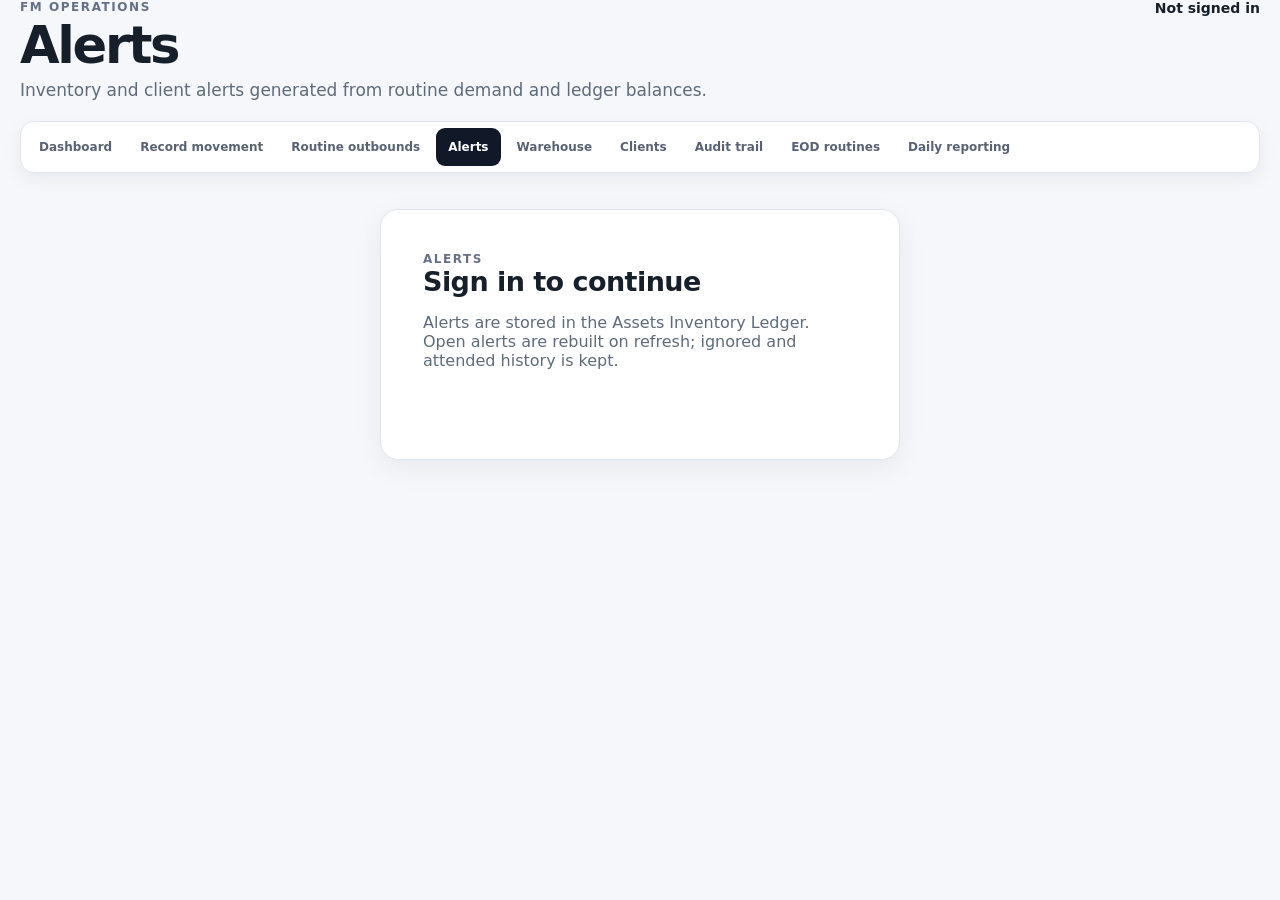
==== commit 41ca2459: "Add files via upload" ====
--- a/alerts.html
+++ b/alerts.html
@@ -8,6 +8,7 @@
 <link rel="stylesheet" href="dashboard.css?v=eod-ledger-20261003-merged">
 <link rel="stylesheet" href="operations.css?v=eod-ledger-20261003-merged">
 <link rel="stylesheet" href="transaction-display.css?v=grouped-movements-20261005">
+    <link rel="stylesheet" href="app-ui-polish.css?v=ui-20261005">
 </head>
 <body>
 <div id="connection-loading" class="connection-loading hidden" role="status" aria-live="polite" aria-hidden="true">
--- a/app-ui-polish.css
+++ b/app-ui-polish.css
@@ -0,0 +1,1149 @@
+
+/*
+ * ASSET COMPLIANCE — PROJECT UI POLISH
+ * Shared visual system + responsive behavior.
+ * Loaded last so it provides one predictable final layer over page-specific CSS.
+ */
+
+:root {
+  --ui-bg: #f5f7fb;
+  --ui-surface: #ffffff;
+  --ui-surface-soft: #f8fafc;
+  --ui-text: #17202a;
+  --ui-muted: #667085;
+  --ui-muted-2: #8a94a5;
+  --ui-border: #dfe5ec;
+  --ui-border-strong: #c8d2df;
+  --ui-primary: #111827;
+  --ui-primary-hover: #202938;
+  --ui-focus: rgba(17, 24, 39, .14);
+  --ui-success: #1f8f4c;
+  --ui-danger: #b42318;
+  --ui-radius: 16px;
+  --ui-radius-sm: 11px;
+  --ui-shadow: 0 8px 28px rgba(15, 23, 42, .055);
+  --ui-shadow-strong: 0 14px 38px rgba(15, 23, 42, .09);
+}
+
+html {
+  min-width: 320px;
+  -webkit-text-size-adjust: 100%;
+  text-size-adjust: 100%;
+  scroll-padding-top: 84px;
+}
+
+body {
+  background: var(--ui-bg) !important;
+  color: var(--ui-text) !important;
+  overflow-x: hidden;
+  -webkit-tap-highlight-color: transparent;
+  overscroll-behavior-y: none;
+}
+
+*, *::before, *::after {
+  box-sizing: border-box;
+}
+
+button, input, select, textarea {
+  font: inherit;
+}
+
+button {
+  -webkit-user-select: none;
+  user-select: none;
+  touch-action: manipulation;
+}
+
+input, select, textarea {
+  color: var(--ui-text);
+}
+
+button:focus-visible,
+a:focus-visible,
+input:focus-visible,
+select:focus-visible,
+textarea:focus-visible {
+  outline: 3px solid var(--ui-focus);
+  outline-offset: 2px;
+}
+
+a {
+  -webkit-tap-highlight-color: transparent;
+}
+
+.app-shell,
+.ops-page {
+  width: min(1360px, calc(100% - 40px));
+  max-width: 1360px;
+  margin-inline: auto;
+}
+
+.app-shell {
+  padding: 30px 0 56px !important;
+}
+
+.ops-page {
+  padding: 0 0 48px !important;
+}
+
+.topbar {
+  gap: 24px !important;
+  margin-bottom: 18px !important;
+}
+
+.topbar > div:first-child,
+.topbar .account-area,
+.account-area > div {
+  min-width: 0;
+}
+
+.topbar h1 {
+  text-wrap: balance;
+}
+
+.topbar p {
+  max-width: 760px;
+  line-height: 1.4;
+}
+
+.account-area {
+  max-width: 360px;
+  overflow-wrap: anywhere;
+}
+
+.account-area .user-email,
+.account-area .user-name {
+  overflow-wrap: anywhere;
+}
+
+.card,
+.movement-card,
+.warehouse-card,
+.clients-section,
+#audit-trail,
+.dashboard-filters,
+.toolbar,
+.location-banner,
+.ops-panel,
+.ops-toolbar-card,
+.ops-stat,
+.alert-card-grid,
+.alert-controls,
+.alert-card,
+.ops-note,
+.ops-modal-card,
+.transaction-card {
+  border-color: var(--ui-border) !important;
+  box-shadow: var(--ui-shadow) !important;
+}
+
+.card,
+.movement-card,
+.warehouse-card,
+.clients-section,
+#audit-trail,
+.dashboard-filters,
+.toolbar,
+.location-banner,
+.ops-panel,
+.ops-toolbar-card,
+.alert-card-grid,
+.alert-controls,
+.alert-card,
+.ops-note,
+.ops-stat,
+.transaction-card {
+  background: var(--ui-surface) !important;
+}
+
+.login-card {
+  width: min(620px, 100%);
+  margin: 36px auto 40px !important;
+  border-radius: 18px !important;
+}
+
+.login-card h2 {
+  text-wrap: balance;
+}
+
+.primary,
+.secondary,
+.table-action,
+.icon-button,
+.small-button,
+.transaction-card-view,
+.ops-form-actions button {
+  min-height: 40px;
+  border-radius: 10px;
+  transition: transform .16s ease, background-color .16s ease, border-color .16s ease, box-shadow .16s ease;
+}
+
+.primary,
+button.primary {
+  background: var(--ui-primary) !important;
+  border-color: var(--ui-primary) !important;
+  color: #fff !important;
+}
+
+.primary:hover,
+button.primary:hover {
+  background: var(--ui-primary-hover) !important;
+  border-color: var(--ui-primary-hover) !important;
+}
+
+button:not(:disabled):active,
+a:not([aria-disabled="true"]):active {
+  transform: translateY(1px);
+}
+
+button:disabled {
+  cursor: not-allowed;
+}
+
+input,
+select,
+textarea {
+  border-color: var(--ui-border-strong) !important;
+  background: var(--ui-surface) !important;
+  color: var(--ui-text) !important;
+}
+
+input::placeholder,
+textarea::placeholder {
+  color: #98a2b3;
+  opacity: 1;
+}
+
+/* Desktop navigation: show the real navigation, not a large dropdown trigger. */
+.quick-nav {
+  position: sticky;
+  top: 10px;
+  z-index: 40;
+  margin-bottom: 18px !important;
+  border: 1px solid var(--ui-border) !important;
+  border-radius: 14px !important;
+  background: rgba(255,255,255,.94) !important;
+  box-shadow: 0 6px 20px rgba(15,23,42,.055) !important;
+  backdrop-filter: blur(12px);
+  overflow: visible !important;
+}
+
+.quick-nav .menu-toggle {
+  display: none !important;
+}
+
+.quick-nav .menu-links {
+  display: flex !important;
+  flex-wrap: wrap;
+  align-items: center;
+  gap: 4px;
+  padding: 6px;
+}
+
+.quick-nav .menu-links a {
+  min-height: 38px;
+  display: inline-flex !important;
+  align-items: center;
+  justify-content: center;
+  padding: 8px 12px;
+  border-radius: 9px;
+  color: #596273 !important;
+  text-decoration: none;
+  font-size: 12px;
+  font-weight: 760;
+  line-height: 1.2;
+  white-space: nowrap;
+}
+
+.quick-nav .menu-links a:hover,
+.quick-nav .menu-links a.active {
+  background: var(--ui-primary) !important;
+  color: #fff !important;
+}
+
+.nav-alert-badge {
+  margin-left: 4px;
+  min-width: 20px;
+  min-height: 20px;
+  padding: 2px 6px;
+  display: inline-flex;
+  align-items: center;
+  justify-content: center;
+  border-radius: 999px;
+  background: #eef2f7;
+  color: #344054;
+  font-size: 10px;
+  font-weight: 850;
+}
+
+.quick-nav .menu-links a.active .nav-alert-badge {
+  background: rgba(255,255,255,.16);
+  color: #fff;
+}
+
+.section-heading {
+  padding: 22px 24px !important;
+}
+
+.section-heading h2 {
+  text-wrap: balance;
+}
+
+.toolbar,
+.source-bar,
+.location-banner {
+  border-radius: var(--ui-radius) !important;
+}
+
+.toolbar,
+.source-bar {
+  gap: 14px !important;
+}
+
+.toolbar-actions,
+.source-bar .toolbar-actions {
+  flex-wrap: wrap;
+}
+
+.dashboard-filters,
+.toolbar,
+.location-banner,
+.source-bar {
+  min-width: 0;
+}
+
+.form-grid,
+.form-top,
+.movement-form,
+.ops-form,
+.client-ledger-export-form {
+  min-width: 0;
+}
+
+.form-grid > *,
+.form-top > *,
+.movement-form > *,
+.ops-form > *,
+.client-ledger-export-form > * {
+  min-width: 0;
+}
+
+.table-wrap,
+.ops-table-wrap,
+.transaction-summary-table,
+.manage-table-wrap,
+.investigate-table-wrap,
+.client-graph-scroll {
+  max-width: 100%;
+  overflow-x: auto;
+  overflow-y: hidden;
+  -webkit-overflow-scrolling: touch;
+  scrollbar-width: thin;
+}
+
+.table-wrap table,
+.ops-table,
+.transaction-summary-head,
+.transaction-total-row {
+  max-width: none;
+}
+
+img,
+svg,
+canvas,
+video {
+  max-width: 100%;
+}
+
+img {
+  height: auto;
+}
+
+.confirm-photo-wrap img,
+#info-photo {
+  width: 100%;
+  height: auto;
+  max-width: 100%;
+  max-height: min(62vh, 520px);
+  object-fit: contain;
+  border-radius: 12px;
+  background: #f4f6f8;
+}
+
+.graph-hover-tooltip {
+  max-width: min(320px, calc(100vw - 24px));
+}
+
+.ops-hero {
+  padding-top: 8px !important;
+}
+
+.ops-hero h1 {
+  text-wrap: balance;
+}
+
+.ops-form {
+  align-items: start;
+}
+
+.ops-form-actions {
+  flex-wrap: wrap;
+}
+
+.ops-table {
+  min-width: 760px;
+}
+
+.ops-modal {
+  padding: 18px;
+  overscroll-behavior: contain;
+}
+
+.ops-modal-card {
+  max-width: calc(100vw - 36px);
+}
+
+.alert-card {
+  min-width: 0;
+}
+
+.alert-card-title h3,
+.alert-card-message,
+.alert-message {
+  overflow-wrap: anywhere;
+}
+
+.transaction-card {
+  min-width: 0;
+}
+
+.transaction-card-head,
+.transaction-card-top {
+  min-width: 0;
+}
+
+.transaction-card-time {
+  max-width: 34%;
+  overflow-wrap: anywhere;
+}
+
+.transaction-asset-pill,
+.confirm-batch-assets > span {
+  min-width: 0;
+}
+
+.transaction-asset-pill span {
+  min-width: 0;
+}
+
+.movement-entry-card,
+.batch-assets-section,
+.attachment-section,
+.asset-section {
+  min-width: 0;
+}
+
+/* Keep data-dense desktop views readable without creating giant empty cards. */
+.warehouse-assets-grid {
+  align-content: start;
+}
+
+.client-cards {
+  align-content: start;
+}
+
+.warehouse-card,
+.clients-section,
+#audit-trail,
+.ops-panel {
+  overflow: clip;
+}
+
+@supports not (overflow: clip) {
+  .warehouse-card,
+  .clients-section,
+  #audit-trail,
+  .ops-panel {
+    overflow: hidden;
+  }
+}
+
+/* 1280-ish laptops */
+@media (max-width: 1100px) {
+  .app-shell,
+  .ops-page {
+    width: min(100%, calc(100% - 28px));
+  }
+
+  .quick-nav .menu-links a {
+    font-size: 11px;
+    padding-inline: 10px;
+  }
+}
+
+/* Tablet */
+@media (max-width: 760px) {
+  html {
+    scroll-padding-top: 74px;
+  }
+
+  body {
+    min-width: 320px;
+  }
+
+  .app-shell,
+  .ops-page {
+    width: 100% !important;
+    max-width: none;
+    padding-left: max(12px, env(safe-area-inset-left)) !important;
+    padding-right: max(12px, env(safe-area-inset-right)) !important;
+  }
+
+  .app-shell {
+    padding-top: max(14px, env(safe-area-inset-top)) !important;
+    padding-bottom: max(30px, env(safe-area-inset-bottom)) !important;
+  }
+
+  .ops-page {
+    padding-bottom: max(30px, env(safe-area-inset-bottom)) !important;
+  }
+
+  .topbar {
+    flex-direction: column !important;
+    gap: 10px !important;
+    margin-bottom: 12px !important;
+  }
+
+  .topbar h1 {
+    font-size: clamp(34px, 11vw, 50px) !important;
+    line-height: .98;
+    letter-spacing: -.05em;
+  }
+
+  .topbar p {
+    font-size: 14px !important;
+    line-height: 1.4;
+  }
+
+  .account-area {
+    width: 100%;
+    max-width: none;
+    min-height: 44px;
+    padding: 8px 10px !important;
+    border: 1px solid var(--ui-border) !important;
+    border-radius: 14px !important;
+    background: var(--ui-surface) !important;
+  }
+
+  .account-area .secondary {
+    min-height: 42px;
+    margin-left: auto;
+  }
+
+  .quick-nav {
+    top: max(6px, env(safe-area-inset-top));
+    margin-bottom: 12px !important;
+    border-radius: 14px !important;
+    overflow: hidden !important;
+  }
+
+  .quick-nav .menu-toggle {
+    display: flex !important;
+    width: 100%;
+    min-height: 46px;
+    padding: 10px 13px;
+    align-items: center;
+    gap: 9px;
+    border: 0;
+    background: transparent !important;
+    color: #344054 !important;
+    text-align: left;
+  }
+
+  .quick-nav .menu-toggle-icon {
+    font-size: 18px;
+    line-height: 1;
+  }
+
+  .quick-nav .menu-toggle-chevron {
+    margin-left: auto;
+    transition: transform .18s ease;
+  }
+
+  .quick-nav.menu-open .menu-toggle-chevron {
+    transform: rotate(180deg);
+  }
+
+  .quick-nav .menu-links {
+    display: none !important;
+    grid-template-columns: 1fr 1fr;
+    gap: 7px;
+    padding: 8px;
+    border-top: 1px solid var(--ui-border);
+  }
+
+  .quick-nav.menu-open .menu-links {
+    display: grid !important;
+  }
+
+  .quick-nav .menu-links a {
+    min-height: 44px;
+    width: 100%;
+    padding: 8px 9px;
+    border-radius: 10px;
+    white-space: normal;
+    text-align: center;
+    font-size: 11px;
+    line-height: 1.2;
+  }
+
+  .card,
+  .movement-card,
+  .warehouse-card,
+  .clients-section,
+  #audit-trail,
+  .dashboard-filters,
+  .toolbar,
+  .location-banner,
+  .ops-panel,
+  .ops-stat,
+  .alert-card,
+  .transaction-card {
+    border-radius: 15px !important;
+  }
+
+  .login-card {
+    max-width: none;
+    margin: 22px 0 30px !important;
+    padding: 24px 20px !important;
+  }
+
+  .login-card h2 {
+    font-size: 25px !important;
+  }
+
+  .section-heading {
+    padding: 17px 15px !important;
+    gap: 10px;
+  }
+
+  .section-heading h2 {
+    font-size: 21px !important;
+  }
+
+  .section-heading p {
+    font-size: 12px;
+    line-height: 1.4;
+  }
+
+  .toolbar,
+  .source-bar,
+  .location-banner {
+    align-items: stretch !important;
+    padding: 14px !important;
+  }
+
+  .toolbar-actions,
+  .source-bar .toolbar-actions,
+  .toolbar .toolbar-actions,
+  .source-bar > .toolbar-actions,
+  .source-bar > button {
+    width: 100%;
+  }
+
+  .toolbar-actions {
+    display: grid !important;
+    grid-template-columns: repeat(2, minmax(0, 1fr));
+    gap: 8px !important;
+  }
+
+  .toolbar-actions button,
+  .source-bar .toolbar-actions button {
+    width: 100%;
+  }
+
+  .form-grid,
+  .ops-form,
+  .client-ledger-export-form {
+    grid-template-columns: 1fr !important;
+  }
+
+  .ops-form .wide {
+    grid-column: auto !important;
+  }
+
+  .ops-form-actions {
+    display: grid;
+    grid-template-columns: 1fr;
+    width: 100%;
+  }
+
+  .ops-form-actions button {
+    width: 100%;
+  }
+
+  .ops-hero {
+    flex-direction: column;
+    align-items: flex-start !important;
+    gap: 4px;
+    padding-top: 4px !important;
+  }
+
+  .ops-hero h1 {
+    font-size: clamp(34px, 10vw, 46px);
+    line-height: 1;
+  }
+
+  .ops-form {
+    gap: 12px;
+    padding: 0 16px 18px !important;
+  }
+
+  .ops-table-wrap,
+  .manage-table-wrap,
+  .investigate-table-wrap {
+    padding-left: 12px !important;
+    padding-right: 12px !important;
+  }
+
+  .ops-table {
+    min-width: 720px;
+  }
+
+  .ops-modal {
+    padding: max(8px, env(safe-area-inset-top)) 8px max(8px, env(safe-area-inset-bottom)) !important;
+  }
+
+  .ops-modal-card {
+    width: min(100%, 680px);
+    max-width: none;
+    max-height: calc(100dvh - 16px);
+    border-radius: 16px;
+    padding: 16px !important;
+    overflow: auto;
+    -webkit-overflow-scrolling: touch;
+  }
+
+  .ops-modal-actions {
+    display: grid;
+    grid-template-columns: 1fr;
+    width: 100%;
+  }
+
+  .ops-modal-actions button {
+    width: 100%;
+    min-height: 44px;
+  }
+
+  .alert-controls {
+    grid-template-columns: 1fr !important;
+    gap: 10px;
+    padding: 14px !important;
+  }
+
+  .alert-filter-tabs {
+    display: grid !important;
+    grid-template-columns: repeat(2, minmax(0, 1fr));
+    gap: 7px;
+  }
+
+  .alert-filter {
+    min-height: 42px;
+    width: 100%;
+  }
+
+  .alert-search input {
+    min-height: 46px;
+    font-size: 16px !important;
+  }
+
+  .alert-card-grid {
+    grid-template-columns: 1fr !important;
+    gap: 10px;
+    padding-inline: 14px !important;
+  }
+
+  .alert-card {
+    padding: 15px;
+  }
+
+  .alert-card-actions {
+    display: grid;
+    grid-template-columns: 1fr 1fr;
+  }
+
+  .alert-card-actions .small-button {
+    width: 100%;
+  }
+
+  .alert-card-actions .small-button:first-child {
+    grid-column: 1 / -1;
+  }
+
+  .ops-stats,
+  .alert-stats {
+    grid-template-columns: 1fr 1fr !important;
+    gap: 8px;
+  }
+
+  .ops-stat {
+    padding: 12px;
+  }
+
+  .ops-stat strong {
+    font-size: 22px;
+  }
+
+  .client-cards,
+  .warehouse-assets-grid {
+    grid-template-columns: 1fr 1fr !important;
+  }
+
+  .client-cards {
+    gap: 10px;
+    padding-inline: 14px !important;
+  }
+
+  .warehouse-assets-grid {
+    gap: 10px;
+    padding-inline: 14px;
+  }
+
+  .warehouse-asset-card {
+    min-width: 0;
+    padding: 12px !important;
+  }
+
+  .warehouse-asset-count {
+    font-size: 30px !important;
+  }
+
+  .warehouse-asset-name,
+  .client-asset-name {
+    overflow-wrap: anywhere;
+  }
+
+  .client-asset-summary {
+    grid-template-columns: 1fr !important;
+  }
+
+  .detail-summary {
+    grid-template-columns: 1fr 1fr !important;
+    padding: 14px !important;
+  }
+
+  .detail-summary > * {
+    min-width: 0;
+  }
+
+  .audit-filters,
+  .client-details-filters {
+    grid-template-columns: 1fr 1fr !important;
+    padding: 12px 14px 14px !important;
+    gap: 8px;
+  }
+
+  .audit-filters label:first-child,
+  .audit-filters button,
+  .client-details-filters button {
+    grid-column: 1 / -1;
+  }
+
+  .audit-filters input,
+  .audit-filters select,
+  .client-details-filters input,
+  .client-details-filters select {
+    min-width: 0 !important;
+    width: 100%;
+    min-height: 46px;
+    font-size: 16px !important;
+  }
+
+  .photo-input-row {
+    display: grid !important;
+    grid-template-columns: 1fr 1fr;
+    gap: 8px;
+  }
+
+  .photo-input-row input[type=file] {
+    grid-column: 1 / -1;
+    width: 100%;
+    min-width: 0;
+  }
+
+  .photo-input-row button {
+    width: 100%;
+  }
+
+  .submit-button,
+  #submit-movement,
+  #record-movements {
+    width: 100%;
+    min-height: 50px;
+  }
+
+  .movement-form,
+  .movement-form-multi {
+    padding: 15px !important;
+  }
+
+  .movement-form input,
+  .movement-form select,
+  .movement-form textarea,
+  .movement-form-multi input,
+  .movement-form-multi select,
+  .movement-form-multi textarea,
+  .ops-form input,
+  .ops-form select,
+  .ops-form textarea {
+    min-height: 48px;
+    font-size: 16px !important;
+  }
+
+  .movement-form textarea,
+  .movement-form-multi textarea,
+  .ops-form textarea {
+    min-height: 96px;
+  }
+
+  .asset-row {
+    grid-template-columns: minmax(0, 1fr) minmax(96px, .72fr) !important;
+    gap: 9px;
+  }
+
+  .asset-row-number {
+    grid-column: 1 / -1;
+    min-height: 30px;
+  }
+
+  .asset-row .remove-asset {
+    grid-column: 1 / -1;
+    width: 100%;
+    min-height: 42px;
+  }
+
+  .batch-entry-fields {
+    grid-template-columns: 1fr !important;
+  }
+
+  .batch-header-row {
+    flex-direction: column;
+    align-items: stretch;
+  }
+
+  .batch-header-row .secondary {
+    width: 100%;
+  }
+
+  .batch-asset-row {
+    grid-template-columns: 26px minmax(0, 1fr) minmax(86px, .7fr) !important;
+  }
+
+  .batch-remove-asset {
+    grid-column: 1 / -1;
+    width: 100%;
+    min-height: 40px;
+  }
+
+  .transaction-card-list {
+    padding-inline: 12px !important;
+    padding-bottom: 14px !important;
+  }
+
+  .transaction-card-head {
+    padding: 12px 12px 10px 14px !important;
+  }
+
+  .transaction-truck-icon {
+    width: 38px !important;
+    height: 38px !important;
+    flex-basis: 38px !important;
+  }
+
+  .transaction-card-client-copy h3,
+  .transaction-card-heading .transaction-card-client {
+    font-size: 15px !important;
+  }
+
+  .transaction-card-time {
+    max-width: 92px;
+    font-size: 10px;
+    white-space: normal !important;
+    text-align: right;
+  }
+
+  .transaction-movement-section {
+    margin-left: 14px;
+    margin-right: 10px;
+  }
+
+  .transaction-asset-list {
+    grid-template-columns: 1fr !important;
+  }
+
+  .transaction-card-footer {
+    padding-left: 14px;
+    padding-right: 12px;
+  }
+
+  .transaction-card-footer button {
+    min-height: 40px;
+  }
+
+  .transaction-summary {
+    margin-inline: 14px !important;
+  }
+
+  .transaction-summary-table {
+    max-width: 100%;
+  }
+
+  .transaction-summary-head,
+  .transaction-total-row {
+    min-width: 620px;
+  }
+
+  .client-ledger-export-card {
+    width: min(100% - 14px, 720px) !important;
+    max-width: none;
+    border-radius: 16px !important;
+    padding: 16px !important;
+  }
+
+  .client-ledger-export-actions {
+    display: grid;
+    grid-template-columns: 1fr 1.35fr;
+    gap: 8px;
+  }
+
+  .client-ledger-export-actions button {
+    width: 100%;
+  }
+
+  .info-card {
+    width: min(calc(100% - 16px), 620px) !important;
+    max-width: none;
+    max-height: calc(100dvh - 16px);
+    margin: 8px auto;
+    border-radius: 16px !important;
+  }
+
+  .info-card .confirmation-grid,
+  .info-card .modal-header {
+    padding-inline: 16px;
+  }
+
+  .confirm-actions {
+    display: grid !important;
+    grid-template-columns: 1fr;
+    width: 100%;
+  }
+
+  .confirm-actions button {
+    width: 100%;
+  }
+
+  .graph-hover-tooltip {
+    max-width: min(240px, calc(100vw - 24px));
+  }
+
+  /* Prevent long client/asset labels from expanding grids. */
+  .client-card,
+  .client-card-top,
+  .client-card-footer,
+  .warehouse-asset-name-row {
+    min-width: 0;
+  }
+
+  .client-card-top > *,
+  .client-card-footer > * {
+    min-width: 0;
+  }
+}
+
+/* Small phones */
+@media (max-width: 390px) {
+  .app-shell,
+  .ops-page {
+    padding-left: max(10px, env(safe-area-inset-left)) !important;
+    padding-right: max(10px, env(safe-area-inset-right)) !important;
+  }
+
+  .topbar h1 {
+    font-size: clamp(32px, 10.7vw, 42px) !important;
+  }
+
+  .topbar p {
+    font-size: 13px !important;
+  }
+
+  .quick-nav .menu-links {
+    grid-template-columns: 1fr;
+  }
+
+  .toolbar-actions {
+    grid-template-columns: 1fr !important;
+  }
+
+  .client-cards,
+  .warehouse-assets-grid,
+  .ops-stats,
+  .alert-stats {
+    grid-template-columns: 1fr 1fr !important;
+  }
+
+  .detail-summary {
+    grid-template-columns: 1fr !important;
+  }
+
+  .audit-filters,
+  .client-details-filters {
+    grid-template-columns: 1fr !important;
+  }
+
+  .audit-filters label:first-child,
+  .audit-filters button,
+  .client-details-filters button {
+    grid-column: auto;
+  }
+
+  .alert-filter-tabs {
+    grid-template-columns: 1fr !important;
+  }
+
+  .alert-card-actions {
+    grid-template-columns: 1fr;
+  }
+
+  .alert-card-actions .small-button:first-child {
+    grid-column: auto;
+  }
+
+  .transaction-card-time {
+    max-width: 80px;
+  }
+
+  .batch-asset-row {
+    grid-template-columns: minmax(0, 1fr) minmax(88px, .7fr) !important;
+  }
+
+  .batch-asset-number {
+    grid-column: 1 / -1;
+  }
+}
+
+/* Respect users who prefer less motion. */
+@media (prefers-reduced-motion: reduce) {
+  html {
+    scroll-behavior: auto;
+  }
+
+  *,
+  *::before,
+  *::after {
+    animation-duration: .001ms !important;
+    animation-iteration-count: 1 !important;
+    transition-duration: .001ms !important;
+    scroll-behavior: auto !important;
+  }
+}
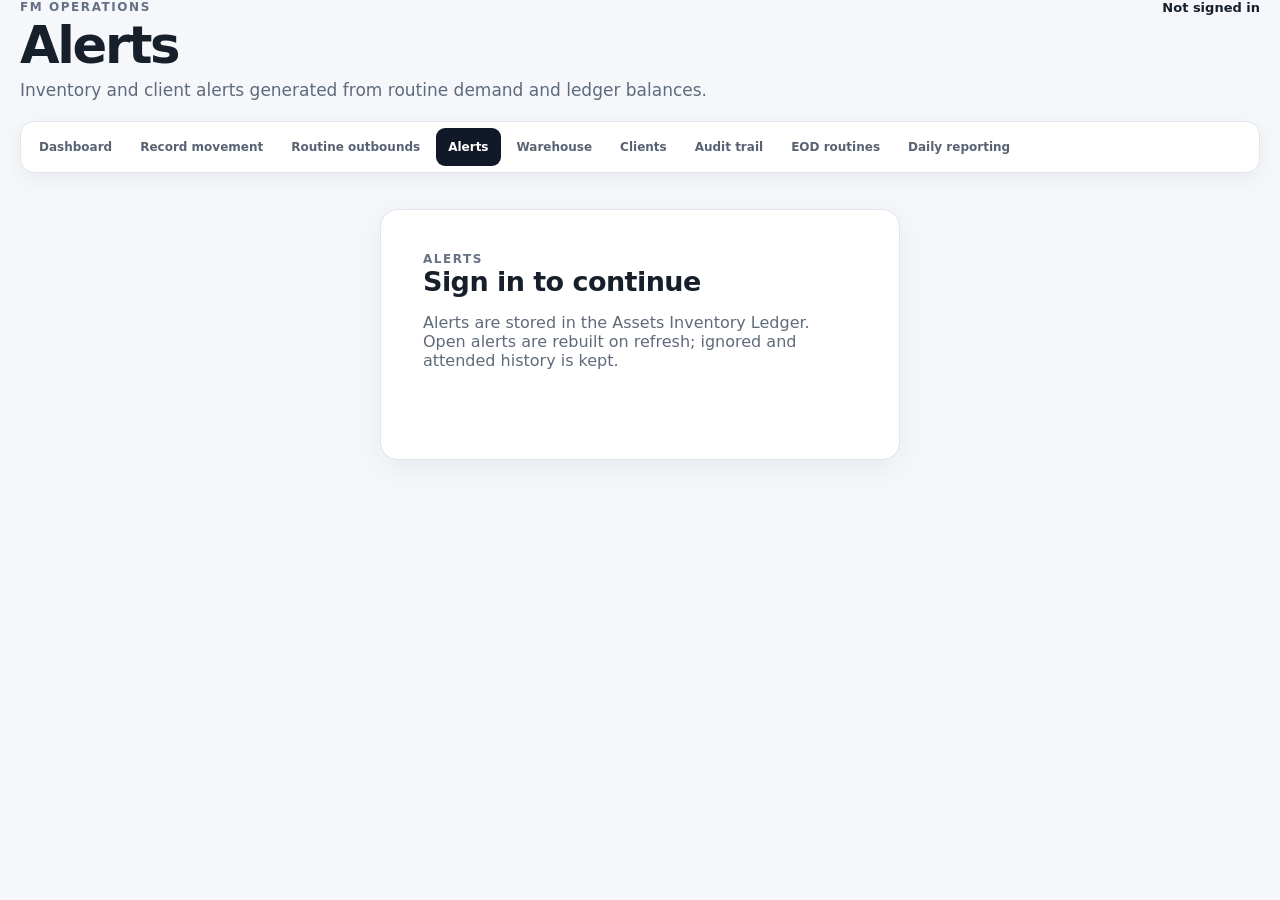
==== commit 48362131: "Add files via upload" ====
--- a/alerts.html
+++ b/alerts.html
@@ -8,7 +8,7 @@
 <link rel="stylesheet" href="dashboard.css?v=eod-ledger-20261003-merged">
 <link rel="stylesheet" href="operations.css?v=eod-ledger-20261003-merged">
 <link rel="stylesheet" href="transaction-display.css?v=grouped-movements-20261005">
-    <link rel="stylesheet" href="app-ui-polish.css?v=ui-20261005">
+    <link rel="stylesheet" href="app-ui-polish.css?v=ui-20261005-mobile-v5">
 </head>
 <body>
 <div id="connection-loading" class="connection-loading hidden" role="status" aria-live="polite" aria-hidden="true">
@@ -119,5 +119,5 @@
   </div>
 </div>
 <script src="https://accounts.google.com/gsi/client" async defer onload="window.dispatchEvent(new Event('fm-google-loaded'))"></script>
-<script src="config.js?v=eod-ledger-20261003-merged"></script><script src="transaction-display-utils.js?v=grouped-movements-20261005"></script><script src="routine-alert-utils.js?v=eod-ledger-20261003-merged"></script><script src="alerts.js?v=grouped-movements-20261005"></script>
+<script src="config.js?v=eod-ledger-20261003-merged"></script><script src="transaction-display-utils.js?v=shared-20261005-v4"></script><script src="routine-alert-utils.js?v=eod-ledger-20261003-merged"></script><script src="alerts.js?v=grouped-movements-20261005"></script>
 </body></html>
--- a/app-ui-polish.css
+++ b/app-ui-polish.css
@@ -1147,3 +1147,586 @@
     scroll-behavior: auto !important;
   }
 }
+
+
+/* =========================================================
+   Mobile v2 — compact filters + cleaner movement logger
+   Loaded last so these rules intentionally win over older
+   responsive layers without changing existing JS hooks.
+   ========================================================= */
+
+@media (max-width: 760px) {
+  /* Compact native date controls. Keep the native picker, but remove the
+     excessive 46–48px vertical bulk used by the generic form rule. */
+  input[type="date"] {
+    width: 100% !important;
+    min-width: 0 !important;
+    height: 42px !important;
+    min-height: 42px !important;
+    padding: 8px 10px !important;
+    font-size: 15px !important;
+    line-height: 1.2 !important;
+    border-radius: 10px !important;
+  }
+
+  .dashboard-filter-grid input[type="date"],
+  .audit-filters input[type="date"],
+  .client-details-filters input[type="date"],
+  .investigate-filters input[type="date"],
+  .client-ledger-export-form input[type="date"] {
+    height: 42px !important;
+    min-height: 42px !important;
+  }
+
+  /* The logger should read as a simple mobile workflow, not a desktop form
+     squeezed into a phone. */
+  #logger {
+    display: block;
+    min-width: 0;
+  }
+
+  #logger .source-bar {
+    margin-bottom: 10px;
+    padding: 11px 12px !important;
+    border-radius: 13px !important;
+  }
+
+  #logger .source-bar .secondary {
+    width: auto;
+    min-width: 84px;
+    min-height: 40px;
+    align-self: center;
+  }
+
+  #logger .movement-card,
+  #logger .audit-card {
+    border-radius: 14px !important;
+  }
+
+  #logger .movement-card .section-heading {
+    padding: 15px 14px !important;
+    align-items: center;
+  }
+
+  #logger .movement-card .section-heading h2 {
+    font-size: 20px !important;
+  }
+
+  #logger .movement-card .section-heading p {
+    margin-top: 4px;
+    font-size: 11px;
+  }
+
+  #logger .today-pill {
+    flex: 0 0 auto;
+    padding: 7px 9px;
+    font-size: 10px;
+  }
+
+  #movement-form.movement-form-multi {
+    display: block;
+    padding: 12px !important;
+    border: 0 !important;
+    border-radius: 0 !important;
+    background: transparent !important;
+    box-shadow: none !important;
+  }
+
+  #movement-form .client-movement-batch {
+    gap: 9px;
+  }
+
+  #movement-form .batch-header-row {
+    display: grid;
+    grid-template-columns: minmax(0, 1fr) auto;
+    align-items: center;
+    gap: 9px;
+    padding: 0 1px 3px;
+  }
+
+  #movement-form .batch-header-row h3 {
+    font-size: 14px;
+    line-height: 1.2;
+  }
+
+  #movement-form .batch-header-row p {
+    display: none;
+  }
+
+  #movement-form .batch-header-row .secondary {
+    width: auto;
+    min-height: 40px;
+    padding: 8px 10px;
+    font-size: 11px;
+    white-space: nowrap;
+  }
+
+  #movement-form .client-movement-entries {
+    gap: 9px;
+  }
+
+  #movement-form .movement-entry-card {
+    padding: 11px;
+    border-radius: 13px;
+    background: #fff;
+    border-color: #e2e7ee;
+    box-shadow: 0 3px 12px rgba(15, 23, 42, .045);
+  }
+
+  #movement-form .movement-entry-card.mode-received {
+    border-color: #bfdfca;
+    background: #fff;
+  }
+
+  #movement-form .movement-entry-card.mode-sent {
+    border-color: #c9d8ee;
+    background: #fff;
+  }
+
+  #movement-form .movement-entry-card.mode-discard {
+    border-color: #ecc8c1;
+    background: #fff;
+  }
+
+  #movement-form .movement-entry-head {
+    margin-bottom: 9px;
+    padding-bottom: 8px;
+    border-bottom: 1px solid #edf0f4;
+  }
+
+  #movement-form .movement-entry-head h3 {
+    font-size: 13px;
+  }
+
+  #movement-form .movement-entry-number {
+    font-size: 9px;
+    letter-spacing: .12em;
+  }
+
+  #movement-form .batch-remove-client {
+    min-height: 36px;
+    padding: 7px 9px;
+    font-size: 10px;
+  }
+
+  #movement-form .batch-entry-fields {
+    grid-template-columns: minmax(0, .9fr) minmax(0, 1.1fr) !important;
+    gap: 8px;
+  }
+
+  #movement-form .batch-entry-fields > label,
+  #movement-form .batch-asset-row label {
+    min-width: 0;
+    gap: 5px;
+    font-size: 9px;
+  }
+
+  #movement-form .batch-entry-fields select,
+  #movement-form .batch-asset-row select,
+  #movement-form .batch-asset-row input {
+    min-width: 0;
+    min-height: 44px;
+    height: 44px;
+    padding: 9px 10px;
+    border-radius: 9px;
+    font-size: 16px !important;
+  }
+
+  #movement-form .batch-client-help {
+    min-height: 0;
+    font-size: 9px;
+    line-height: 1.25;
+  }
+
+  #movement-form .batch-mode-strip {
+    min-height: 36px;
+    margin: 8px 0;
+    padding: 8px 10px;
+    border-width: 1px;
+    border-radius: 9px;
+    font-size: 9px;
+    letter-spacing: .045em;
+    box-shadow: none !important;
+  }
+
+  #movement-form .movement-mode-strip::before {
+    width: 7px;
+    height: 7px;
+    box-shadow: none !important;
+  }
+
+  #movement-form .batch-assets-section {
+    padding: 9px;
+    border-radius: 10px;
+    background: #f8fafc;
+    border-color: #e6ebf1;
+  }
+
+  #movement-form .batch-assets-head {
+    margin-bottom: 8px;
+  }
+
+  #movement-form .batch-assets-head h4 {
+    font-size: 12px;
+  }
+
+  #movement-form .batch-assets-head .eyebrow {
+    font-size: 8px;
+  }
+
+  #movement-form .batch-assets-head .secondary {
+    min-height: 36px;
+    padding: 7px 9px;
+    font-size: 10px;
+  }
+
+  #movement-form .batch-asset-rows {
+    gap: 7px;
+  }
+
+  /* Keep the row number as a compact gutter even on very small phones. */
+  #movement-form .batch-asset-row {
+    grid-template-columns: 24px minmax(0, 1fr) minmax(78px, .62fr) !important;
+    gap: 7px;
+    padding: 0;
+  }
+
+  #movement-form .batch-asset-number {
+    height: 44px;
+    border-radius: 8px;
+    background: #eef2f6;
+    font-size: 9px;
+  }
+
+  #movement-form .batch-remove-asset {
+    grid-column: 2 / -1;
+    width: 100%;
+    min-height: 34px;
+    height: 34px;
+    padding: 5px 8px;
+    border-radius: 8px;
+    font-size: 9px;
+  }
+
+  #movement-form .movement-preview {
+    margin-top: 10px;
+    padding: 10px 11px;
+    border-radius: 10px;
+  }
+
+  #movement-form .movement-preview strong {
+    font-size: 11px;
+    line-height: 1.45;
+  }
+
+  #movement-form .submit-button {
+    min-height: 48px;
+    margin-top: 10px;
+    border-radius: 11px;
+    font-size: 13px;
+  }
+
+  #movement-form .attachment-section {
+    margin-top: 10px;
+    padding: 10px !important;
+    gap: 10px;
+    border-radius: 11px;
+  }
+
+  #movement-form .photo-input-row {
+    grid-template-columns: 1fr 1fr;
+    gap: 7px;
+  }
+
+  #movement-form .photo-input-row input[type="file"] {
+    min-height: 42px;
+    height: 42px;
+    padding: 8px;
+    font-size: 13px !important;
+    border-radius: 9px;
+  }
+
+  #movement-form .photo-input-row button {
+    min-height: 40px;
+  }
+
+  #movement-form .comment-field textarea {
+    min-height: 82px;
+    font-size: 16px !important;
+  }
+
+  /* Compact audit filters: Client gets the full row; Day + Asset sit side-by-side. */
+  #logger .audit-filters {
+    grid-template-columns: minmax(0, 1fr) minmax(0, 1fr) !important;
+    gap: 8px;
+    padding: 10px 12px 12px !important;
+  }
+
+  #logger .audit-filters label:first-child {
+    grid-column: 1 / -1;
+  }
+
+  #logger .audit-filters label {
+    min-width: 0;
+    gap: 5px;
+    font-size: 9px;
+  }
+
+  #logger .audit-filters select,
+  #logger .audit-filters input:not([type="date"]) {
+    min-height: 42px;
+    height: 42px;
+    padding: 8px 9px;
+    font-size: 15px !important;
+  }
+
+  #logger .audit-filters input[type="date"] {
+    min-height: 42px !important;
+    height: 42px !important;
+    font-size: 14px !important;
+  }
+
+  #logger #clear-filters {
+    grid-column: 1 / -1;
+    min-height: 40px;
+    height: 40px;
+    font-size: 11px;
+  }
+
+  #logger .transaction-card-list {
+    padding-inline: 10px !important;
+    padding-bottom: 11px !important;
+  }
+}
+
+@media (max-width: 390px) {
+  #movement-form .batch-entry-fields {
+    grid-template-columns: 1fr !important;
+  }
+
+  #movement-form .batch-asset-row {
+    grid-template-columns: 22px minmax(0, 1fr) minmax(72px, .6fr) !important;
+  }
+
+  #movement-form .batch-remove-asset {
+    grid-column: 2 / -1;
+  }
+
+  #logger .audit-filters {
+    grid-template-columns: 1fr 1fr !important;
+  }
+}
+
+/* Final mobile stability pass for generated asset rows + audit filters. */
+@media (max-width: 760px) {
+  #movement-form .batch-asset-row {
+    grid-template-columns: 24px minmax(0, 1fr) minmax(78px, .62fr) !important;
+    grid-template-rows: auto auto;
+    align-items: center;
+  }
+
+  #movement-form .batch-asset-number {
+    grid-column: 1 !important;
+    grid-row: 1 !important;
+  }
+
+  #movement-form .batch-asset-row > label:nth-of-type(1) {
+    grid-column: 2 !important;
+    grid-row: 1 !important;
+  }
+
+  #movement-form .batch-asset-row > label:nth-of-type(2) {
+    grid-column: 3 !important;
+    grid-row: 1 !important;
+  }
+
+  #movement-form .batch-remove-asset {
+    grid-column: 2 / -1 !important;
+    grid-row: 2 !important;
+  }
+
+  /* At phone widths, a single clean filter column is easier to scan and
+     eliminates any possibility of native date controls squeezing a grid. */
+  #logger .audit-filters {
+    grid-template-columns: 1fr !important;
+  }
+
+  #logger .audit-filters label:first-child,
+  #logger #clear-filters {
+    grid-column: auto !important;
+  }
+}
+
+@media (max-width: 390px) {
+  #movement-form .batch-asset-row {
+    grid-template-columns: 22px minmax(0, 1fr) minmax(72px, .60fr) !important;
+  }
+}
+
+/* Mobile asset rows: use a simple flex layout so the controls remain stable
+   on Safari/Chrome at 320px and do not inherit the desktop grid geometry. */
+@media (max-width: 760px) {
+  #movement-form .batch-asset-row {
+    display: flex !important;
+    flex-wrap: wrap;
+    align-items: flex-end;
+    gap: 7px;
+    padding: 0;
+  }
+
+  #movement-form .batch-asset-number {
+    flex: 0 0 24px;
+    width: 24px;
+    height: 44px;
+    order: 1;
+    grid-area: auto !important;
+  }
+
+  #movement-form .batch-asset-row > label:nth-of-type(1) {
+    flex: 1 1 0;
+    min-width: 0;
+    order: 2;
+    grid-area: auto !important;
+  }
+
+  #movement-form .batch-asset-row > label:nth-of-type(2) {
+    flex: 0 0 78px;
+    min-width: 72px;
+    order: 3;
+    grid-area: auto !important;
+  }
+
+  #movement-form .batch-asset-row > label {
+    display: flex !important;
+    flex-direction: column !important;
+    min-width: 0;
+    gap: 5px;
+  }
+
+  #movement-form .batch-asset-row > label > span {
+    display: block;
+    min-height: 11px;
+  }
+
+  #movement-form .batch-remove-asset {
+    flex: 1 1 100%;
+    width: auto;
+    min-width: 0;
+    margin-left: 31px;
+    order: 4;
+    grid-area: auto !important;
+  }
+}
+
+@media (max-width: 390px) {
+  #movement-form .batch-header-row {
+    grid-template-columns: 1fr;
+  }
+
+  #movement-form .batch-header-row .secondary {
+    width: 100%;
+  }
+
+  #movement-form .batch-asset-number {
+    flex-basis: 22px;
+    width: 22px;
+  }
+
+  #movement-form .batch-asset-row > label:nth-of-type(2) {
+    flex-basis: 72px;
+    min-width: 68px;
+  }
+
+  #movement-form .batch-remove-asset {
+    margin-left: 29px;
+  }
+}
+
+/* Keep the primary batch controls vertically stacked on all phones.
+   This avoids cramped two-column headers on 320–390px screens. */
+@media (max-width: 760px) {
+  #movement-form .batch-header-row {
+    grid-template-columns: 1fr;
+  }
+
+  #movement-form .batch-header-row .secondary {
+    width: 100%;
+  }
+
+  #movement-form .batch-entry-fields {
+    grid-template-columns: 1fr !important;
+  }
+}
+
+/* FINAL MOBILE CLIENT TILE WIDTH FIX */
+@media (max-width: 760px) {
+  .client-cards {
+    grid-template-columns: minmax(0, 1fr) !important;
+    gap: 12px !important;
+    padding-inline: 12px !important;
+  }
+  .client-card {
+    width: 100%;
+    min-width: 0;
+  }
+  .client-card-top,
+  .client-card-stats,
+  .client-card-assets,
+  .client-card-footer {
+    min-width: 0;
+  }
+}
+
+/* Project-wide signed-in greeting. Keep account chrome compact; the full email is not shown beside Sign out. */
+.account-area .user-email {
+  display: none !important;
+}
+.account-area .user-name {
+  font-size: 13px !important;
+  line-height: 1.25 !important;
+  font-weight: 800 !important;
+  white-space: nowrap;
+  overflow: hidden;
+  text-overflow: ellipsis;
+}
+
+@media (max-width: 760px) {
+  .account-area .user-name {
+    font-size: 14px !important;
+  }
+}
+
+/* Logger audit detail actions need a reliable tap target without widening the card. */
+#logger .transaction-card-view {
+  flex: 0 0 auto;
+  min-height: 40px;
+  white-space: nowrap;
+}
+#logger .transaction-detail-note {
+  display: flex;
+  flex-wrap: wrap;
+  gap: 4px;
+  align-items: baseline;
+  margin-bottom: 12px;
+  color: var(--text, #344054);
+}
+@media (max-width: 760px) {
+  #logger .transaction-card-top {
+    align-items: flex-start;
+    flex-wrap: wrap;
+  }
+  #logger .transaction-card-heading {
+    min-width: 0;
+    flex: 1 1 180px;
+  }
+  #logger .transaction-card-view {
+    width: 100%;
+    margin-top: 4px;
+  }
+  #logger .info-card {
+    width: min(100% - 18px, 560px) !important;
+    max-height: min(88vh, 720px);
+    padding: 18px !important;
+    border-radius: 18px !important;
+  }
+}
